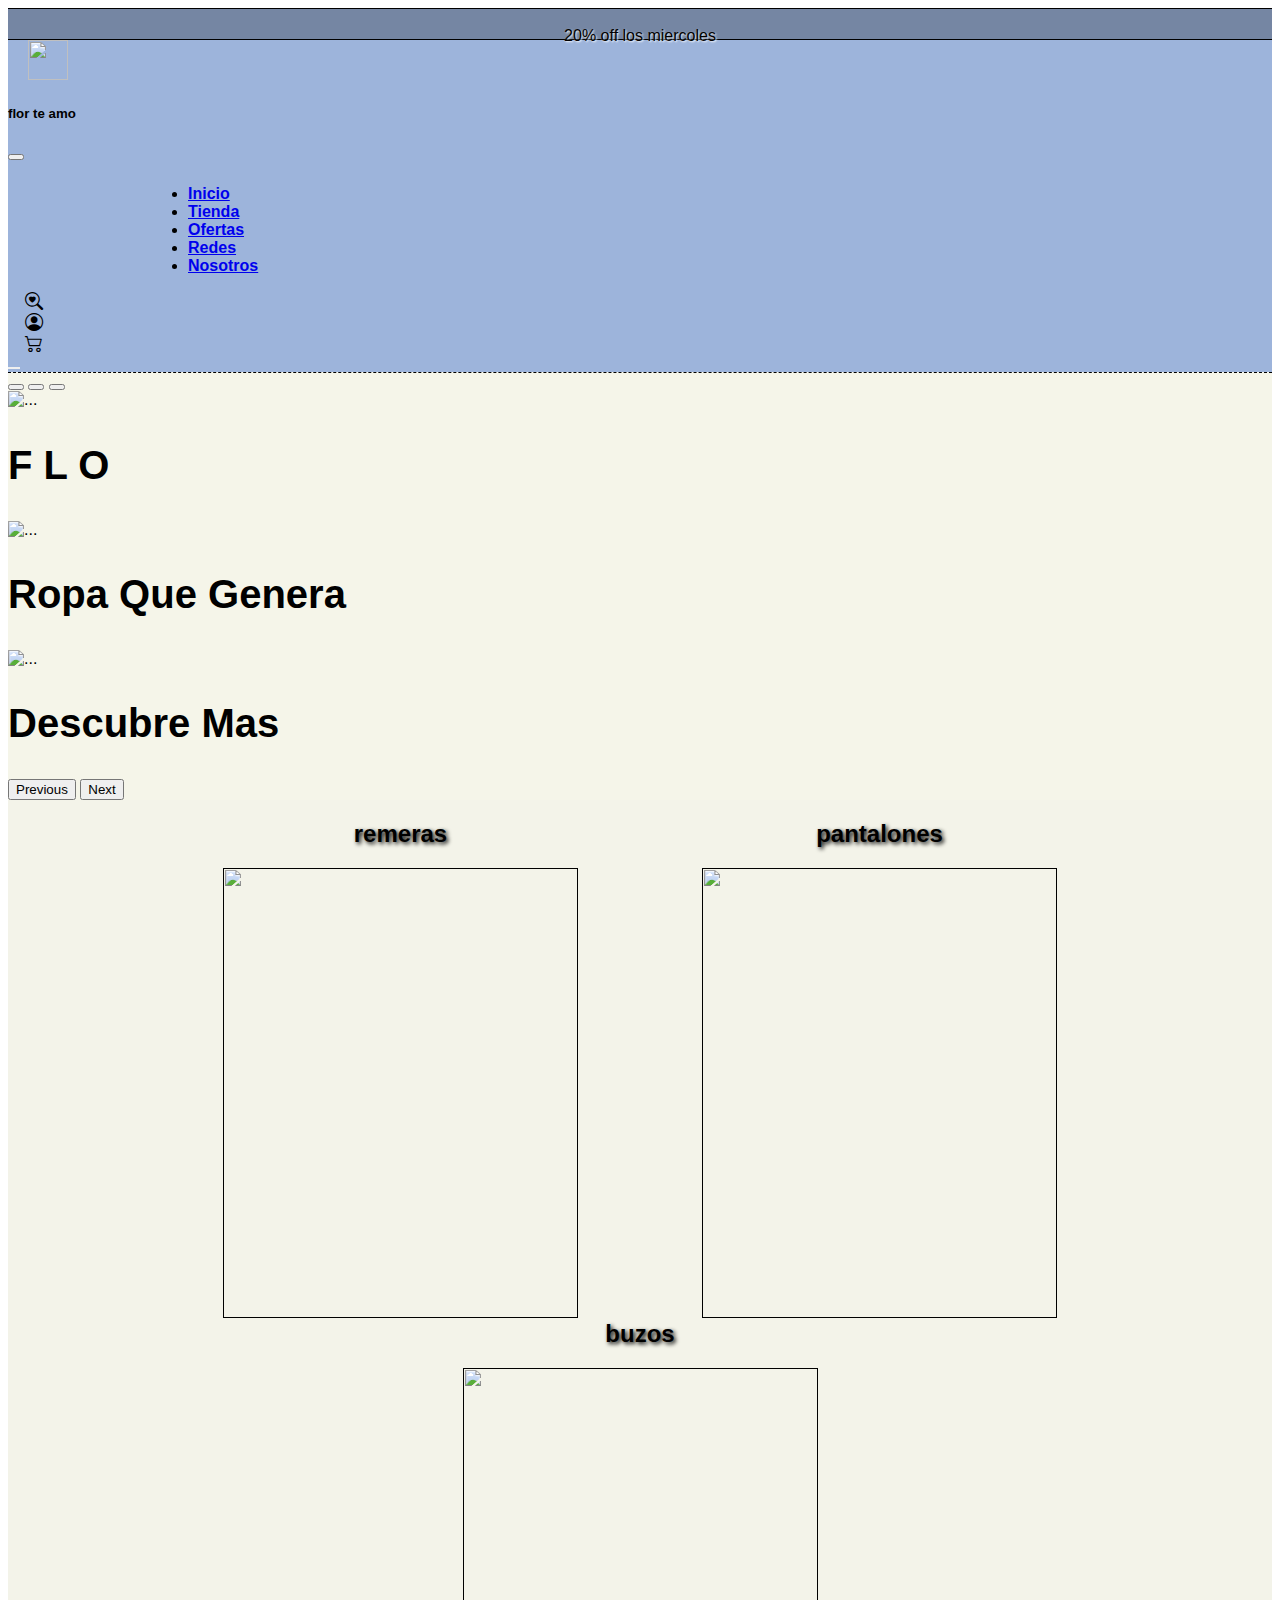
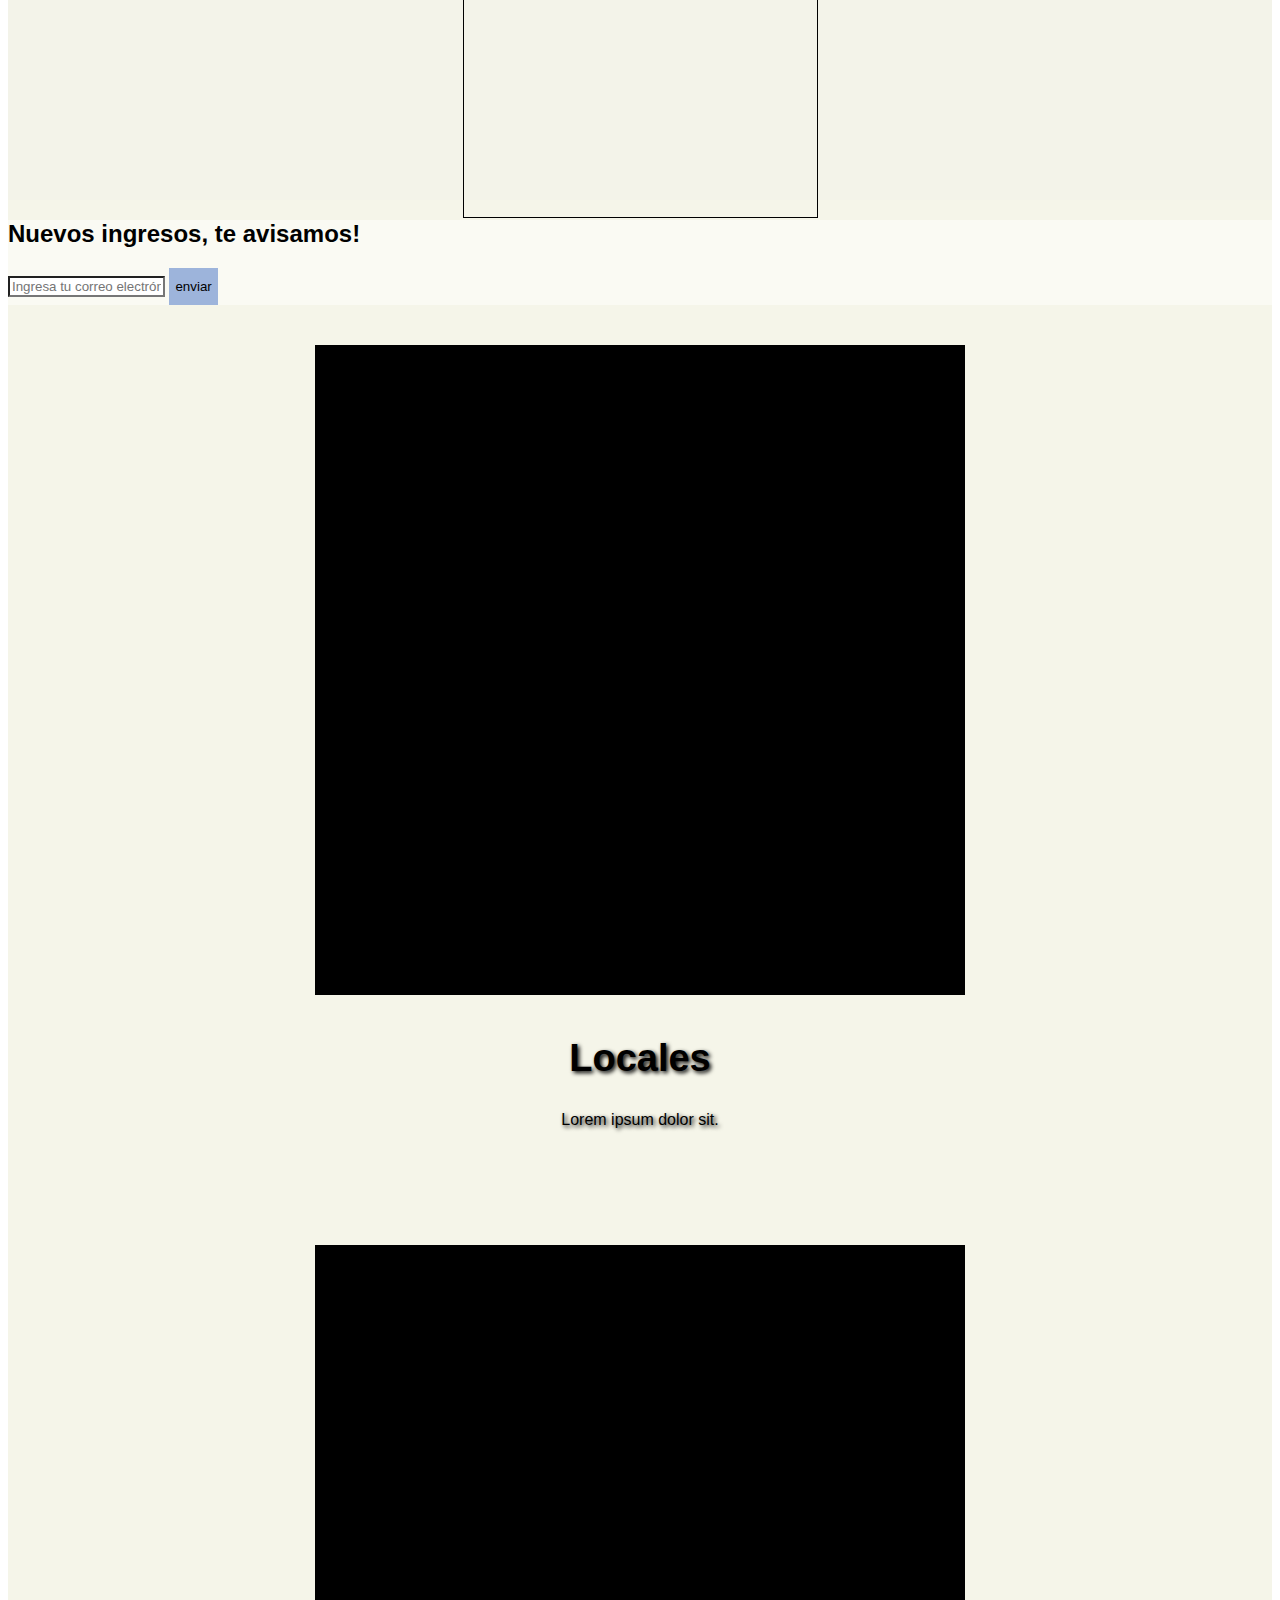
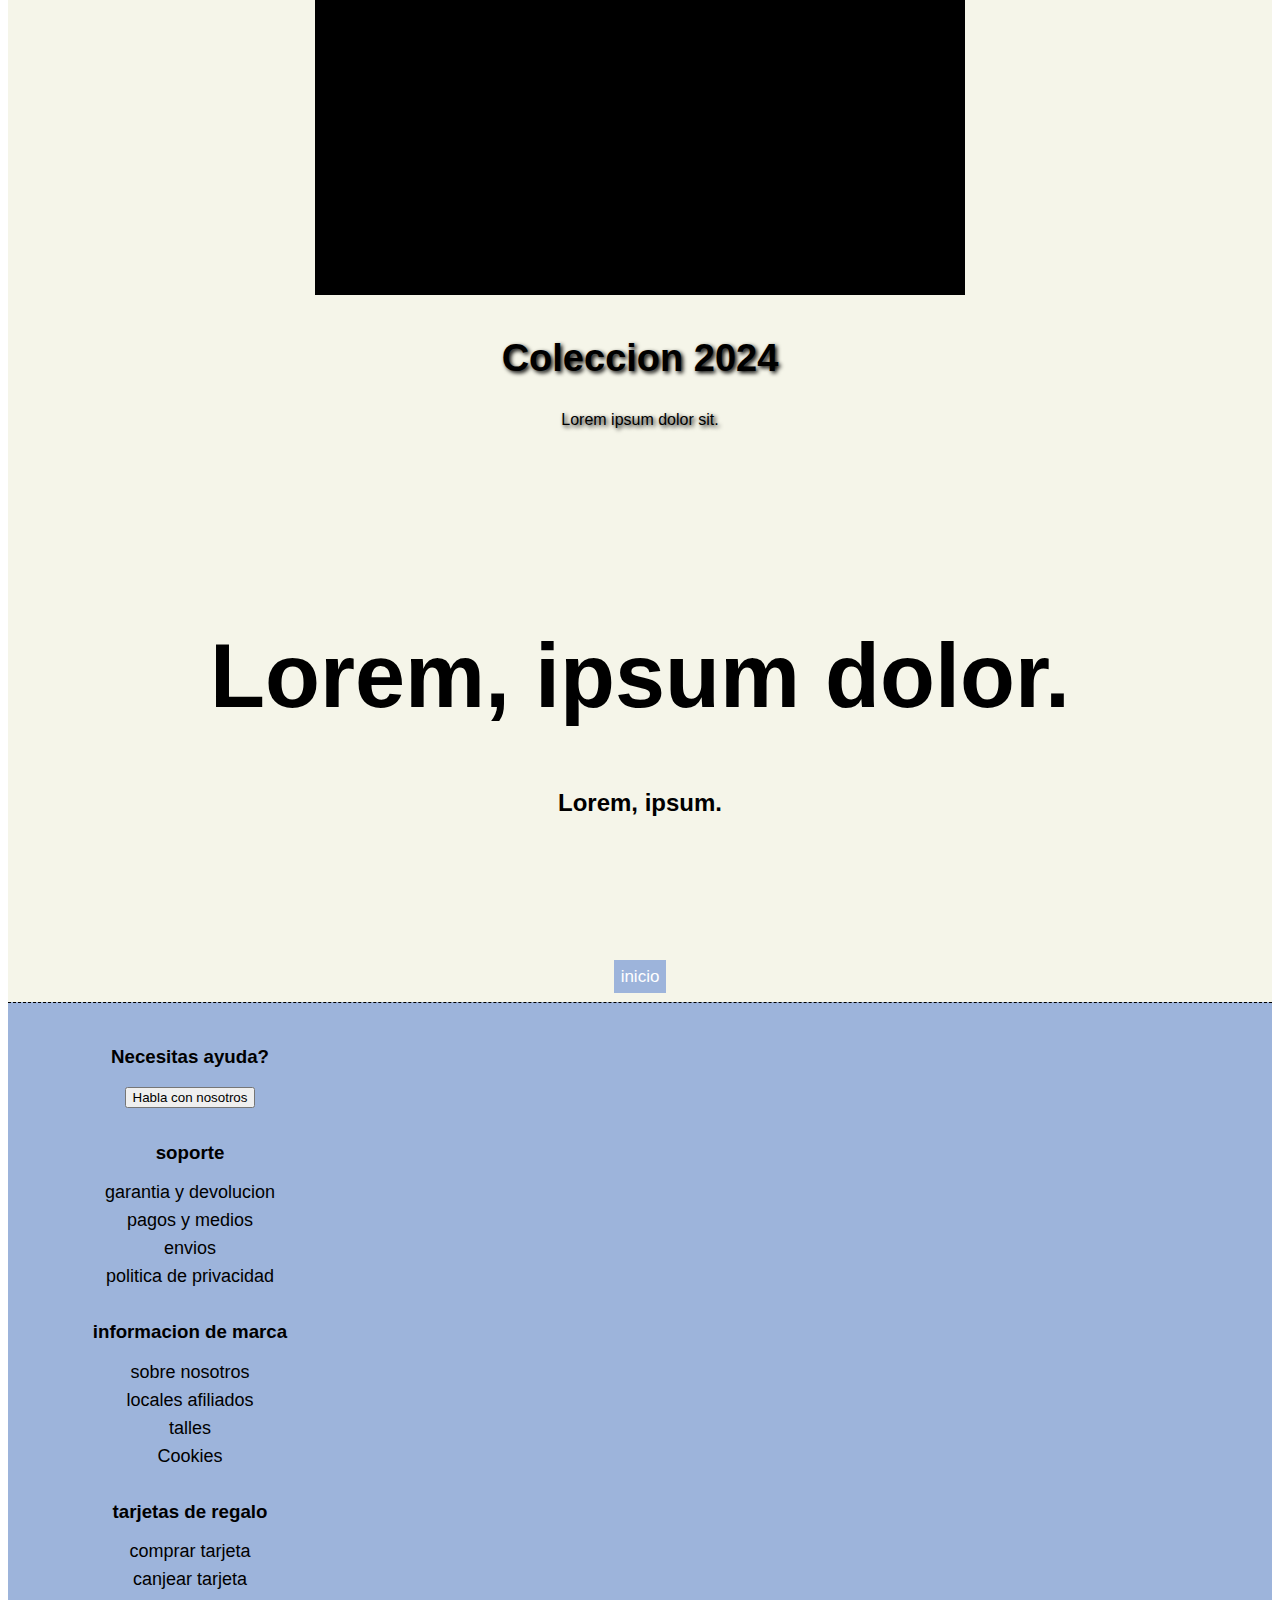
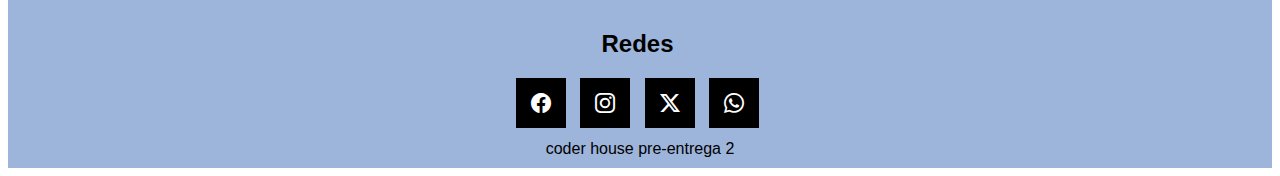
==== index.html @ f438243a "pag inicial" ====
<!DOCTYPE html>
<html lang="en">

<head>
  <meta charset="UTF-8">
  <meta name="viewport" content="width=device-width, initial-scale=1.0">
  <!-- link bootstrap -->
  <link href="https://cdn.jsdelivr.net/npm/bootstrap@5.3.2/dist/css/bootstrap.min.css" rel="stylesheet"
    integrity="sha384-T3c6CoIi6uLrA9TneNEoa7RxnatzjcDSCmG1MXxSR1GAsXEV/Dwwykc2MPK8M2HN" crossorigin="anonymous">
  <!-- bootstrap icon -->
  <link rel="stylesheet" href="https://cdn.jsdelivr.net/npm/bootstrap-icons@1.11.3/font/bootstrap-icons.min.css">
  <!-- link css -->
  <link rel="stylesheet" href="./css/style.css">
  <link rel="icon" href="./img/logo flor.png">
  <title>Pre-enrega2</title>
</head>
<body>
  <!-- header -->
  <header id="header">
    <!-- anuncio tienda -->
    <div class="anuncio">
      <p>20% off los miercoles</p>
    </div>
    <!-- contenedor navbar -->
    <div class="container p-0">
      <nav class="navbar navbar-expand-lg">
        <div class="container-fluid">
          <!-- logo -->
          <a class="navbar-brand me-auto" href="https://i.pinimg.com/564x/c8/92/a2/c892a28d1df647f609f036368af1335b.jpg" target="_blank">
            <img src="./img/logo flor.png" alt="">
          </a>
          <!-- menu lateral -->
          <div class="offcanvas offcanvas-end" tabindex="-1" id="offcanvasNavbar" aria-labelledby="offcanvasNavbarLabel">
            <div class="offcanvas-header">
              <h5 class="offcanvas-title" id="offcanvasNavbarLabel">flor te amo</h5>
              <button type="button" class="btn-close" data-bs-dismiss="offcanvas" aria-label="Close"></button>
            </div>
            <!-- menu principal -->
            <div class="offcanvas-body">
              <ul class="navbar-nav justify-content-center flex-grow-1 pe-3">
                <li class="nav-item ">
                  <a class="nav-link mx-lg-2 active" aria-current="page" href="#">Inicio</a>
                </li>
                <li class="nav-item">
                  <a class="nav-link mx-lg-2" href="#">Tienda</a>
                </li>
                <li class="nav-item">
                  <a class="nav-link mx-lg-2" href="#">Ofertas</a>
                </li>
                <li class="nav-item">
                  <a class="nav-link mx-lg-2" href="#">Redes</a>
                </li>
                <li class="nav-item">
                  <a class="nav-link mx-lg-2" href="#">Nosotros</a>
                </li>
              </ul>
            </div>
          </div>
          <!-- iconos de login, carrito -->
        <div class="search">
          <a href="">
            <i class="bi bi-search-heart"></i>
          </a>
        </div>
        <div class="login">
           <a href="" class="icon-button-login">
            <i class="bi bi-person-circle"></i>
           </a>
        </div>
        <div class="carrito">
           <a href="" class="icon-button-carrito">
            <i class="bi bi-cart2"></i> 
           </a>
        </div>
        <button class="navbar-toggler" type="button" data-bs-toggle="offcanvas" data-bs-target="#offcanvasNavbar"
        aria-controls="offcanvasNavbar" aria-label="Toggle navigation">
        <span class="navbar-toggler-icon"></span> 
        </button>
        </div>
      </nav>
    </div>
  </header>
  <!-- main -->
  <main id="main">
    <!-- carrousel de imagenes y titulos -->
    <section class="container d-flex justify-content-center align-items-center p-1"">
      <div id="carouselExampleCaptions" class="carousel slide">
        <div class="carousel-indicators">
          <button type="button" data-bs-target="#carouselExampleCaptions" data-bs-slide-to="0" class="active" aria-current="true" aria-label="Slide 1"></button>
          <button type="button" data-bs-target="#carouselExampleCaptions" data-bs-slide-to="1" aria-label="Slide 2"></button>
          <button type="button" data-bs-target="#carouselExampleCaptions" data-bs-slide-to="2" aria-label="Slide 3"></button>
        </div>
        <div class="carousel-inner">
          <div class="carousel-item active">
            <img src="./img/fondo negro.jpg" class="d-block w-100" alt="...">
          </div>
          <div class="carousel-caption d-none d-md-block">
            <h2>F L O</h2>
          </div>
          <div class="carousel-item">
            <img src="./img/fondo negro.jpg" class="d-block w-100" alt="...">
            <div class="carousel-caption d-none d-md-block">
              <h2>Ropa Que Genera</h2>
            </div>
          </div>
          <div class="carousel-item">
            <img src="./img/fondo negro.jpg" class="d-block w-100" alt="...">
            <div class="carousel-caption d-none d-md-block">
              <h2>Descubre Mas</h2>
            </div>
          </div>
        </div>
        <button class="carousel-control-prev" type="button" data-bs-target="#carouselExampleCaptions" data-bs-slide="prev">
          <span class="carousel-control-prev-icon" aria-hidden="true"></span>
          <span class="visually-hidden">Previous</span>
        </button>
        <button class="carousel-control-next" type="button" data-bs-target="#carouselExampleCaptions" data-bs-slide="next">
          <span class="carousel-control-next-icon" aria-hidden="true"></span>
          <span class="visually-hidden">Next</span>
        </button>
      </div>
    </section>
    <!-- productos de la tienda -->
    <section class="contenedor-cajas">
      <div class="cajas">
        <div class="flex">
          <a href="">
            <h2>remeras</h2>
            <img src="./img/1.jpg" alt="">
          </a>
        </div>
        <div class="flex">
          <a href="">
            <h2>pantalones</h2>
            <img src="./img/2.jpg" alt="">
          </a>
        </div>
        <div class="flex">
          <a href="">
            <h2>buzos</h2>
            <img src="./img/3.jpg" alt="">
          </a>
        </div>
      </div>
    </section>
    <!-- formulario para avisos -->
    <section class="form-area">
      <div class="container p-3">
        <div class="row justify-content-center">
          <div class="col-md-6 p-1">
            <h2 class="text-center">Nuevos ingresos, te avisamos!</h2>
            <form>
              <div class="form-group d-flex gap-2">
                <input type="email" class="form-control" id="email" placeholder="Ingresa tu correo electrónico" required>
                <button type="submit" class="btn btn-primary btn-block">enviar</button>
              </div>
            </form>
          </div>
        </div>
    </section>
    <section class="section-info">
        <div class="locales-coleccion">
          <div class="imagen-locales"></div>
          <div class="texto-locales">
            <a href="">
              <h2>Locales</h2>
              <p>Lorem ipsum dolor sit.</p>
            </a>
          </div>
        </div>
      <div class="locales-coleccion">
        <div class="imagen-coleccion"></div>
        <div class="texto-coleccion">
          <a href="">
            <h2>Coleccion 2024</h2>
            <p>Lorem ipsum dolor sit.</p>
          </a>
        </div>
      </div>
    </section>
    <div class="titulo">
      <h1>Lorem, ipsum dolor.</h1>
      <h2>Lorem, ipsum.</h2>
    </div>
    <!-- boton de inicio -->
    <div class="inicio">
      <a href="#">inicio</a>
    </div>
  </main>
  <!-- footer -->
  <footer id="footer">
    <div class="container-fluid d-flex justify-content-center">
      <div class="footer-item pt-2">
        <h3>Necesitas ayuda?</h3>
        <button>Habla con nosotros</button>
      </div>
      <div class="footer-item">
        <h3>soporte</h3>
        <a href="">garantia y devolucion</a>
        <a href="">pagos y medios</a>
        <a href="">envios</a>
        <a href="">politica de privacidad</a>
      </div>
      <div class="footer-item">
        <h3>informacion de marca</h3>
        <a href="">sobre nosotros</a>
        <a href="">locales afiliados</a>
        <a href="">talles</a>
        <a href="">Cookies</a>
      </div>
      <div class="footer-item">
        <h3>tarjetas de regalo</h3>
        <a href="">comprar tarjeta</a>
        <a href="">canjear tarjeta</a>
      </div>
    </div>
    <div class="redes">
      <ul>
        <h2>Redes</h2>
          <li>
              <a href="https://es-la.facebook.com/" class="facebook" target="_blank"><i class="bi bi-facebook"></i></a>
          </li>
          <li>
              <a href="https://www.instagram.com/" class="instagram" target="_blank"><i class="bi bi-instagram"></i></i></a>
          </li>
          <li>
              <a href="https://twitter.com/" class="twitter" target="_blank"><i class="bi bi-twitter-x"></i></i></a>
          </li>
          <li>
              <a href="https://web.whatsapp.com/" class="whatsapp" target="_blank"><i class="bi bi-whatsapp"></i></i></a>
          </li>
      </ul>
    </div> 
    <div class="span">
      <span>coder house pre-entrega 2</span>
    </div>
  </footer>
  <!-- boostrao script -->
  <script src="https://cdn.jsdelivr.net/npm/bootstrap@5.3.2/dist/js/bootstrap.bundle.min.js"
    integrity="sha384-C6RzsynM9kWDrMNeT87bh95OGNyZPhcTNXj1NW7RuBCsyN/o0jlpcV8Qyq46cDfL"
    crossorigin="anonymous"></script>
</body>

</html>
---- css/style.css ----
*{
    font-family: Helvetica,roboto,Arial,sans-serif;
}
/* header */
#header{
    background-color: #9db4db;
}
/* anuncio */
.anuncio {
    height: 30px;
    background-color: rgba(0, 0, 0, 0.253);
    width: 100%;
    border-top: 1px solid rgb(0, 0, 0);
    border-bottom: 1px solid black;
}
/* anuncio texto */
.anuncio p {
    text-align: center;
    padding: 2px;
    text-shadow: white 1px 1px 2px;
}
/* bootsrap styles nav*/
.navbar ul{
    padding-top: 8px;
    margin-left: 140px;
}
/* logo de la pag, flor */
.navbar-brand img {
    height: 40px;
    width: 40px;
    margin-left: 20px;
}
/* tama;o del menu principal */
.nav-link {
    font-weight: 600;
    transition: 0.2s;
}
.nav-item a:hover{
    padding: 4px;
    color: #edafb8;
    transition: 0.2s;
}
/* search, login, carrito */
.icon-button-carrito, .icon-button-login, .bi-search-heart {
    color: black;
    font-size: 18px;
    padding: 8px 17px;
    transition: 0.3s color;
}
/* color hover carrito y login */
.icon-button-login:hover, .icon-button-carrito:hover, .bi-search-heart:hover{
    color: #edafb8;
    transition: 0.2;
}
/* menu hamburguesa */
.navbar-toggler {
    border: none;
    font-size: 1.2rem;
}
.navbar-toggler:focus, .btn-close:focus {
    box-shadow: none;
}
/* media -990 */
@media (max-width: 990px) {
    .navbar ul{
        margin-left: 0px;
    }
    .nav-item a:hover{
        color: #edafb8;
    }
  }
  @media (max-width: 1399px) {
    .footer-item{
        text-align: center;
    }
  }
/* Estilos para el carrousel */
  .carousel-caption h2 {
    font-size: 2.5rem;
    font-weight: bold;
  }
  /* Estilos para los controles del carrousel */

#main {
    background-color: rgb(245, 245, 233);
    border-top: 1px dashed black;
}
.inicio{
    text-align: center;
    height: 35px;
}
.inicio a{
    padding: 7px;
    font-size: 17px;
    background-color: #9db4db;
    text-decoration: none;
    color: white;
    transition: 0.3s;
}
.inicio a:hover{
    border: 1px dashed black;
    background-color: #edafb8;
    transition: 0.3s;
}
/* formulario boton */
.btn{
    background-color: #9db4db;
    border: 0;
    height: 37px;
    border-radius: 0;
}
.form-control{
    border-radius: 0;
}
/*  */
.btn:hover{
    background-color: #edafb8;
}
/* locales */
.locales-coleccion{
    margin: 30px;
    display: flex;
    justify-content: center;
    align-items: center;
    flex-wrap: wrap;
}
.imagen-locales, .imagen-coleccion{
    margin: 10px;
    height: 650px;
    width: 650px;
    background-color: black;
}
.texto-locales, .texto-coleccion{
    display: flex;
    justify-content: center;
    align-items: center;
    text-align: center;
    height: 650px;
    width: 650px;

}
.texto-locales a, .texto-coleccion a{
    color: black;
    text-decoration: none;
    text-shadow: 2px 2px 4px #000;
    transition: 0.5s;
}
.texto-locales h2, .texto-coleccion h2{
    font-size: 38px;
}
.texto-locales a:hover, .texto-coleccion a:hover{
    transition: 0.5s;
    color: #9db4db;
}
.imagen-coleccion{
    order: 2;
}
.texto-coleccion{
    order: 1;
}
@media (max-width: 1337px){
    .texto-locales, .texto-coleccion{
        display: block;
        height: 170px;
    }
    .texto-locales{
        margin-bottom: 30px;
    }
    .imagen-coleccion{
        order: 1;
    }
    .texto-coleccion{
        order: 2;
    }
}
.contenedor-cajas {
    background-color: rgb(243, 243, 233);
    width: auto;
}
.cajas {
    display: flex;
    flex-wrap: wrap;
    justify-content: center;
}
.flex {
    margin: 0px 62px 50px 62px;
    height: 450px;
    width: 355px;
    transition: 0.5s ease
}
.flex:hover{
    height: 490px;
    width: 390px;
    transition: 0.4s ;
}
.flex img{
    margin: 0px;
    height: 100%;
    width: 100%;
}
.flex a{
    text-align: center;
    text-decoration: none;
    color: black;
    text-shadow: 2px 2px 4px #000;
    transition: 0.4s;
}
.flex a:hover{
    transition: 0.4s;
    color: #edafb8;
}
.form-area {
    height: 100%;
    width: 100%;
    margin: 10px 0px;
    background-color: rgba(255, 255, 255, 0.466);
}
.container-fluid{
    flex-wrap: wrap;
}
.titulo{
    text-align: center;
    margin: 150px;
}
.titulo h1{
    transition: 1s;
    font-size: 90px;
}
.titulo h1:hover{
    font-size: 110px;
    color: #9db4db;
    transition: 0.5s;
}
#footer{
    background-color: #9db4db;
    border-top: 1px dashed black;
    padding: 10px;
}
.footer-item{
    text-align: center;
    padding-top: 5px;
    flex-wrap: wrap;
    margin: 10px 22px;
    width: 300px;
}
.footer-item a{
    font-size: 18px;
    margin-top: 7px;
    display: block;
    text-decoration: none;
    color: black;
}
.footer-item a:hover{
    padding-left: 2px;
    transition: 0.2s;
    color: #edafb8;
}
/* Style redes */
.redes{
    padding: 10px;
    text-align: center;
    margin-right: 45px;
}
.redes h2{
    font-weight: 600;
}
.span{
    color: black;
    text-align: center;
}
.redes ul li {
    text-align: center;
    display: inline-block;
    margin: 0px 5px;
    width: 50px;
    height: 10px;
  }
.facebook, .intagram, .twitter, .whatsapp{
    transition: 0.5s;
}
.redes ul li .facebook:hover {
    background: rgb(13, 116, 201);
    transition: 0.5s;
  }
.redes ul li .instagram:hover {
    background: #e6075c;
    transition: 0.5s;
  }
.redes ul li .twitter:hover {
    background: rgb(0, 0, 0);
    transition: 0.5s;
  }
.redes ul li .whatsapp:hover {
    background: rgb(12, 252, 72);
    transition: 0.5s;
  }
.redes ul li a {
    display: block;
    background-color: #000000;
    color: white;
    line-height: 50px;
    font-size: 20px;
  }
.redes ul li a:hover {
    box-shadow: 0 5px 5px 0px black;
    filter: none;
  }
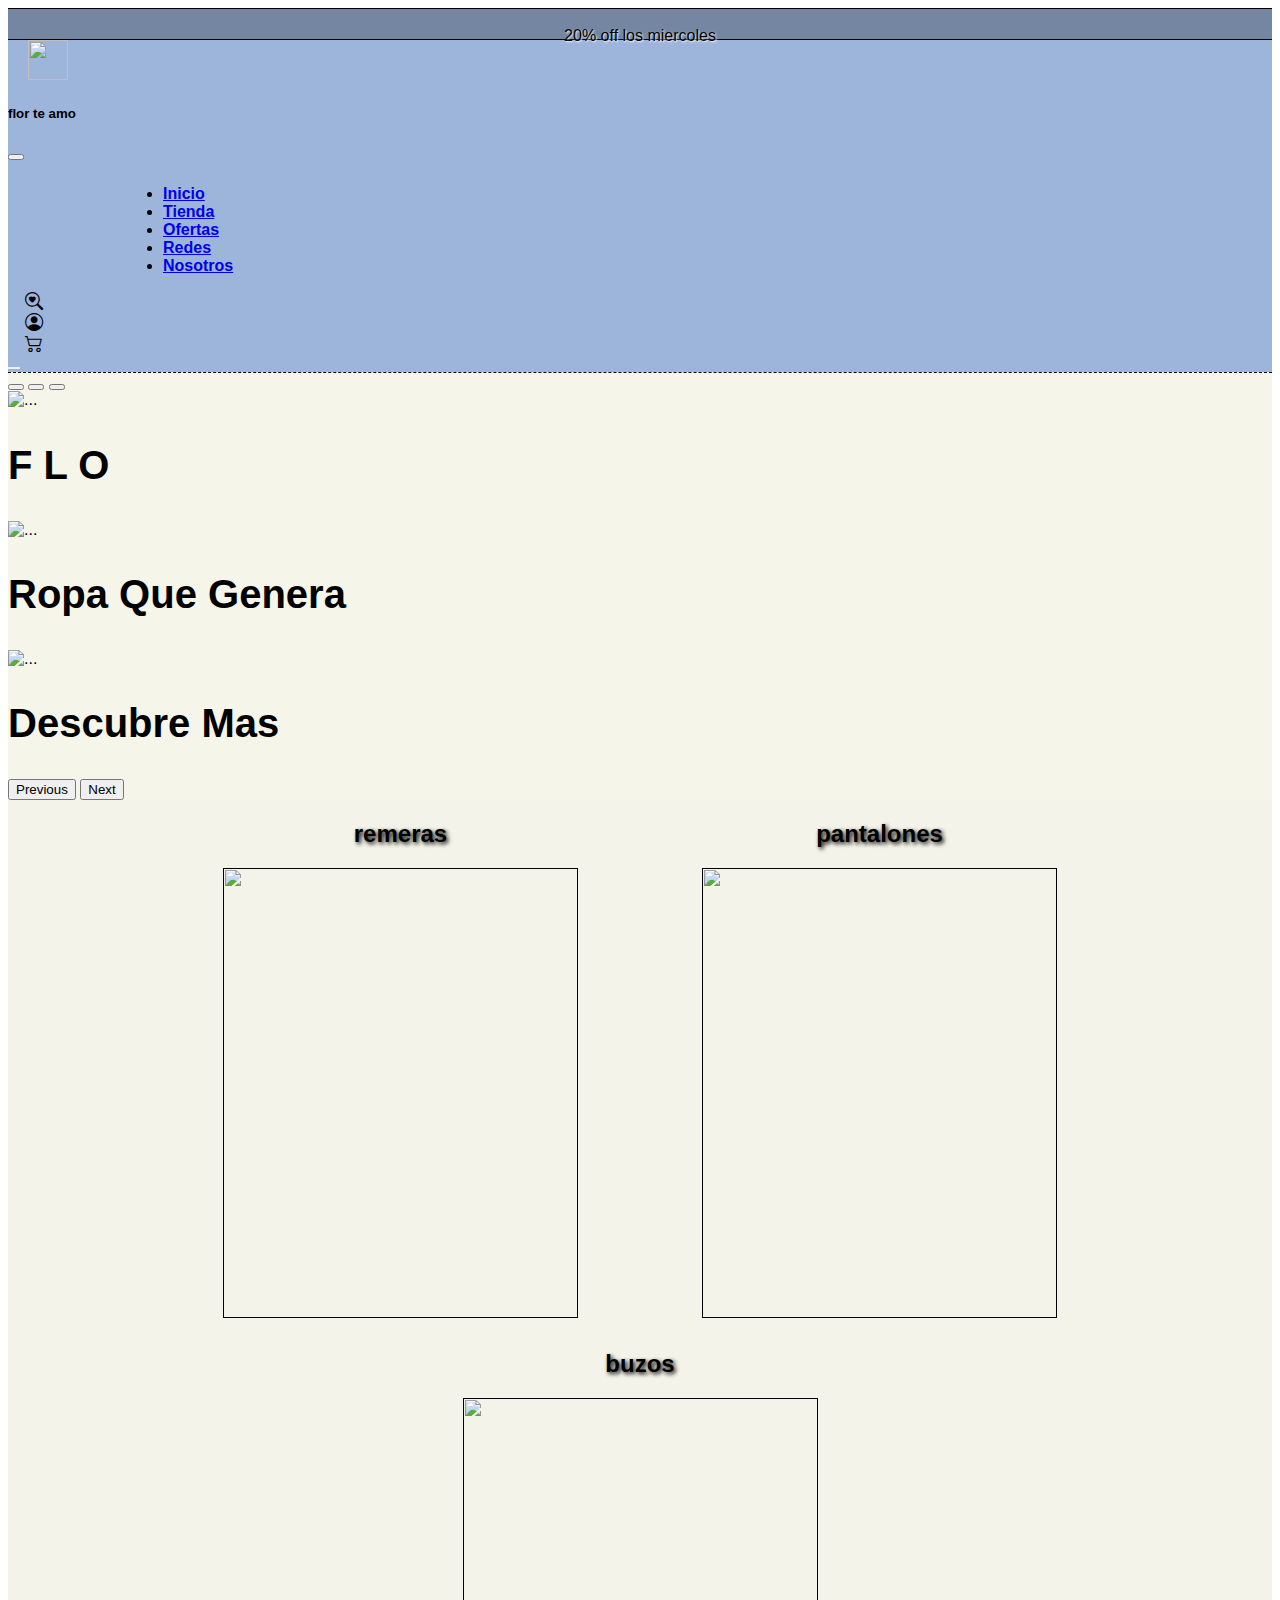
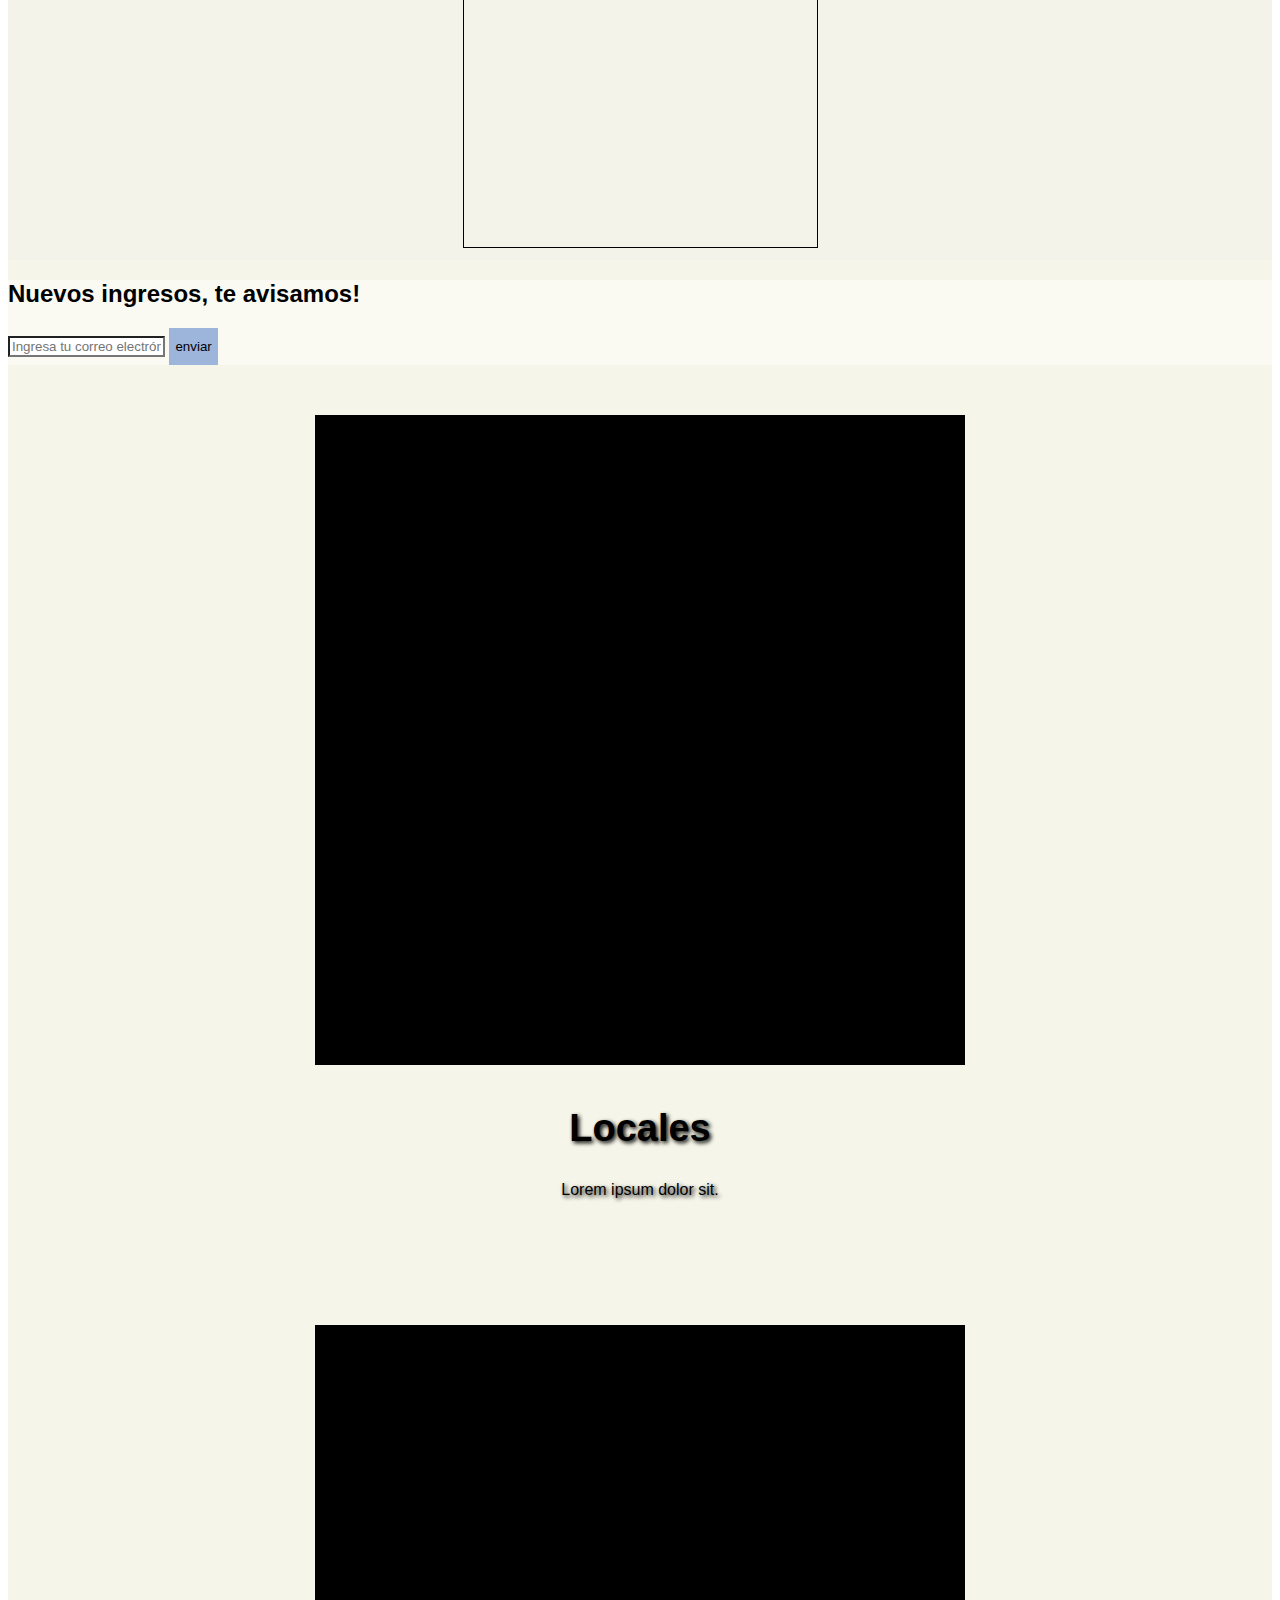
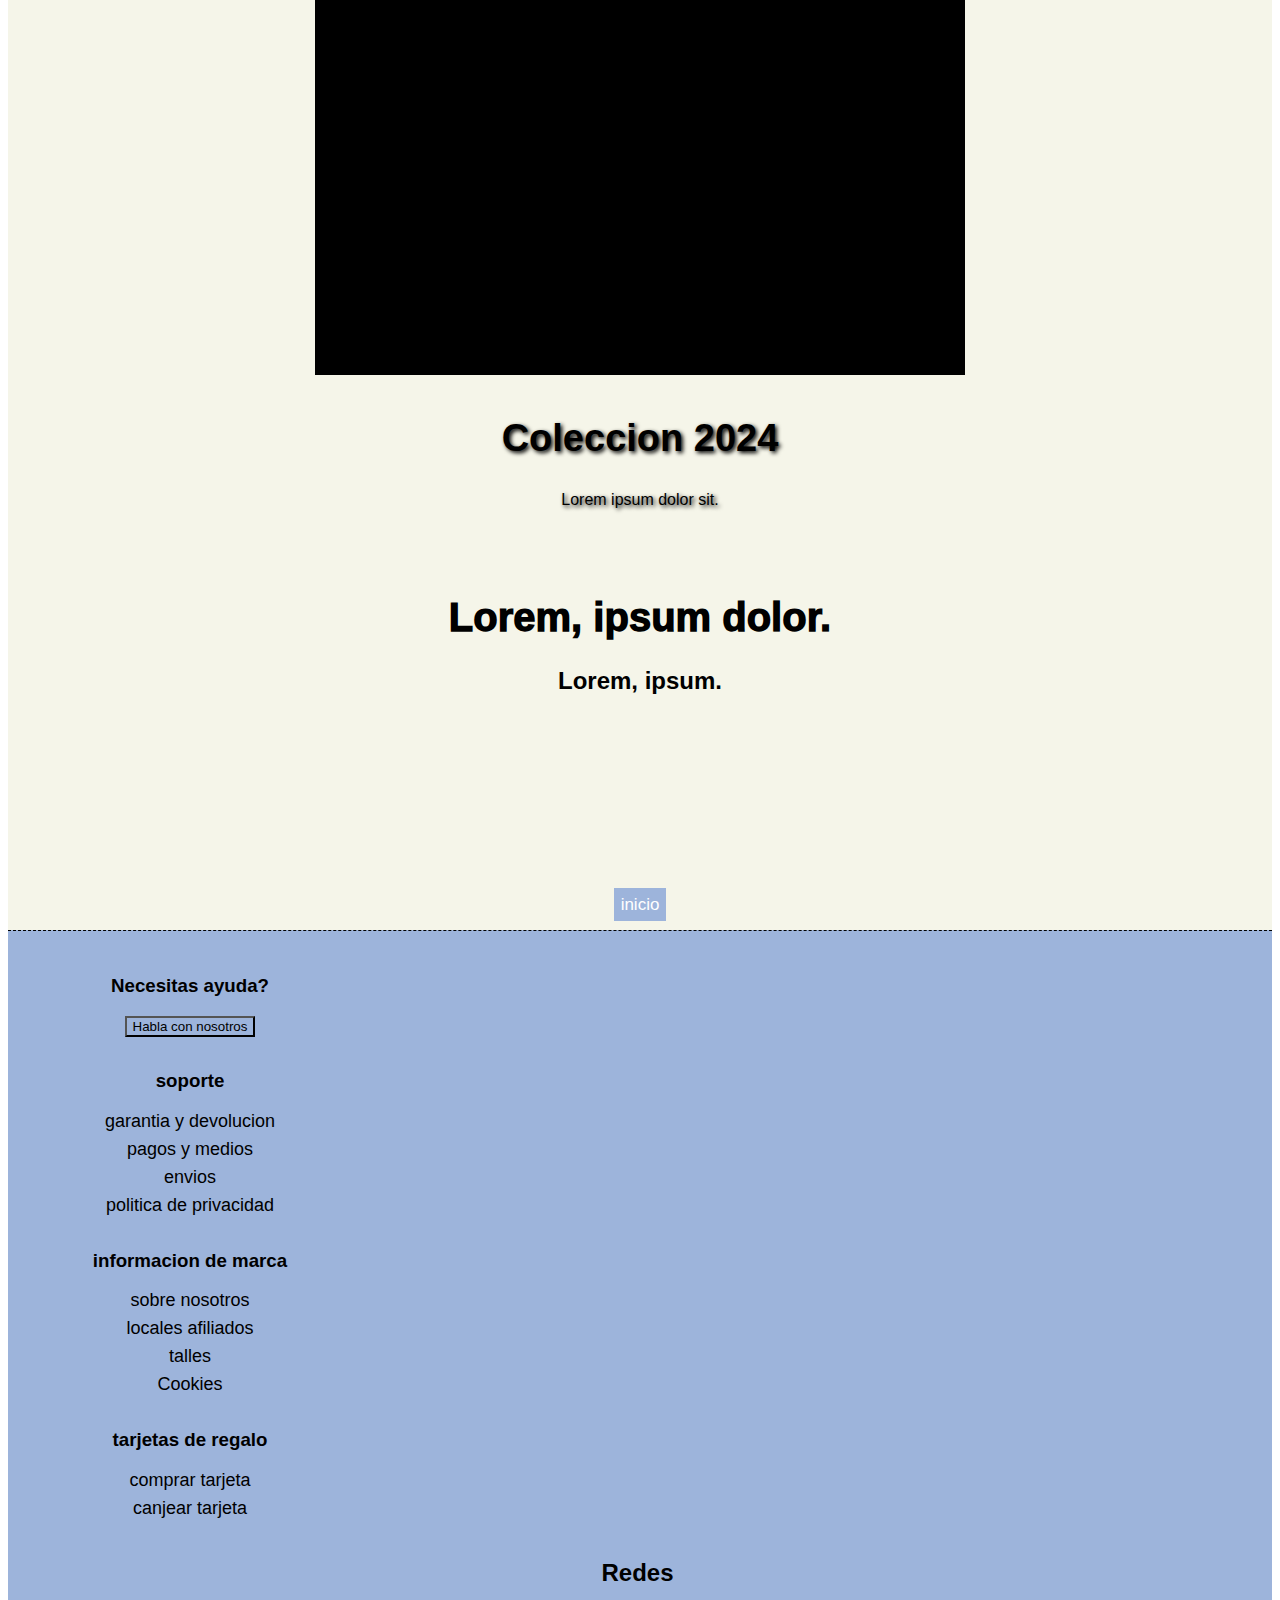
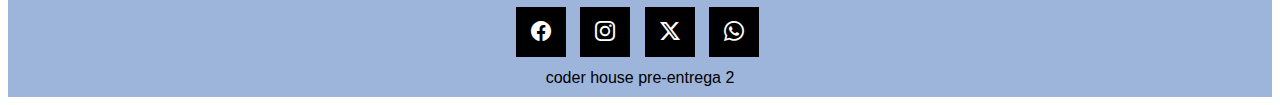
==== commit 2f21a31b: "links" ====
--- a/index.html
+++ b/index.html
@@ -14,6 +14,7 @@
   <link rel="icon" href="./img/logo flor.png">
   <title>Pre-enrega2</title>
 </head>
+
 <body>
   <!-- header -->
   <header id="header">
@@ -26,11 +27,13 @@
       <nav class="navbar navbar-expand-lg">
         <div class="container-fluid">
           <!-- logo -->
-          <a class="navbar-brand me-auto" href="https://i.pinimg.com/564x/c8/92/a2/c892a28d1df647f609f036368af1335b.jpg" target="_blank">
+          <a class="navbar-brand me-auto" href="https://i.pinimg.com/564x/c8/92/a2/c892a28d1df647f609f036368af1335b.jpg"
+            target="_blank">
             <img src="./img/logo flor.png" alt="">
           </a>
           <!-- menu lateral -->
-          <div class="offcanvas offcanvas-end" tabindex="-1" id="offcanvasNavbar" aria-labelledby="offcanvasNavbarLabel">
+          <div class="offcanvas offcanvas-end" tabindex="-1" id="offcanvasNavbar"
+            aria-labelledby="offcanvasNavbarLabel">
             <div class="offcanvas-header">
               <h5 class="offcanvas-title" id="offcanvasNavbarLabel">flor te amo</h5>
               <button type="button" class="btn-close" data-bs-dismiss="offcanvas" aria-label="Close"></button>
@@ -42,46 +45,47 @@
                   <a class="nav-link mx-lg-2 active" aria-current="page" href="#">Inicio</a>
                 </li>
                 <li class="nav-item">
-                  <a class="nav-link mx-lg-2" href="#">Tienda</a>
-                </li>
-                <li class="nav-item">
-                  <a class="nav-link mx-lg-2" href="#">Ofertas</a>
-                </li>
-                <li class="nav-item">
-                  <a class="nav-link mx-lg-2" href="#">Redes</a>
-                </li>
-                <li class="nav-item">
-                  <a class="nav-link mx-lg-2" href="#">Nosotros</a>
+                  <a class="nav-link mx-lg-2" href="./pages/tienda.html">Tienda</a>
+                </li>
+                <li class="nav-item">
+                  <a class="nav-link mx-lg-2" href="./pages/ofertas.html">Ofertas</a>
+                </li>
+                <li class="nav-item">
+                  <a class="nav-link mx-lg-2" href="./pages/redes.html">Redes</a>
+                </li>
+                <li class="nav-item">
+                  <a class="nav-link mx-lg-2" href="./pages/nosotros.html">Nosotros</a>
                 </li>
               </ul>
             </div>
           </div>
           <!-- iconos de login, carrito -->
-        <div class="search">
-          <a href="">
-            <i class="bi bi-search-heart"></i>
-          </a>
-        </div>
-        <div class="login">
-           <a href="" class="icon-button-login">
-            <i class="bi bi-person-circle"></i>
-           </a>
-        </div>
-        <div class="carrito">
-           <a href="" class="icon-button-carrito">
-            <i class="bi bi-cart2"></i> 
-           </a>
-        </div>
-        <button class="navbar-toggler" type="button" data-bs-toggle="offcanvas" data-bs-target="#offcanvasNavbar"
-        aria-controls="offcanvasNavbar" aria-label="Toggle navigation">
-        <span class="navbar-toggler-icon"></span> 
-        </button>
+          <div class="search">
+            <a href="">
+              <i class="bi bi-search-heart"></i>
+            </a>
+          </div>
+          <div class="login">
+            <a href="" class="icon-button-login">
+              <i class="bi bi-person-circle"></i>
+            </a>
+          </div>
+          <div class="carrito">
+            <a href="" class="icon-button-carrito">
+              <i class="bi bi-cart2"></i>
+            </a>
+          </div>
+          <button class="navbar-toggler" type="button" data-bs-toggle="offcanvas" data-bs-target="#offcanvasNavbar"
+            aria-controls="offcanvasNavbar" aria-label="Toggle navigation">
+            <span class="navbar-toggler-icon"></span>
+          </button>
         </div>
       </nav>
     </div>
   </header>
   <!-- main -->
   <main id="main">
+    <!-- carrousel de imagenes y titulos -->
     <!-- carrousel de imagenes y titulos -->
     <section class="container d-flex justify-content-center align-items-center p-1"">
       <div id="carouselExampleCaptions" class="carousel slide">
@@ -123,19 +127,19 @@
     <!-- productos de la tienda -->
     <section class="contenedor-cajas">
       <div class="cajas">
-        <div class="flex">
+        <div class="productos">
           <a href="">
             <h2>remeras</h2>
             <img src="./img/1.jpg" alt="">
           </a>
         </div>
-        <div class="flex">
+        <div class="productos">
           <a href="">
             <h2>pantalones</h2>
             <img src="./img/2.jpg" alt="">
           </a>
         </div>
-        <div class="flex">
+        <div class="productos">
           <a href="">
             <h2>buzos</h2>
             <img src="./img/3.jpg" alt="">
@@ -151,7 +155,8 @@
             <h2 class="text-center">Nuevos ingresos, te avisamos!</h2>
             <form>
               <div class="form-group d-flex gap-2">
-                <input type="email" class="form-control" id="email" placeholder="Ingresa tu correo electrónico" required>
+                <input type="email" class="form-control" id="email" placeholder="Ingresa tu correo electrónico"
+                  required>
                 <button type="submit" class="btn btn-primary btn-block">enviar</button>
               </div>
             </form>
@@ -159,15 +164,15 @@
         </div>
     </section>
     <section class="section-info">
-        <div class="locales-coleccion">
-          <div class="imagen-locales"></div>
-          <div class="texto-locales">
-            <a href="">
-              <h2>Locales</h2>
-              <p>Lorem ipsum dolor sit.</p>
-            </a>
-          </div>
-        </div>
+      <div class="locales-coleccion">
+        <div class="imagen-locales"></div>
+        <div class="texto-locales">
+          <a href="">
+            <h2>Locales</h2>
+            <p>Lorem ipsum dolor sit.</p>
+          </a>
+        </div>
+      </div>
       <div class="locales-coleccion">
         <div class="imagen-coleccion"></div>
         <div class="texto-coleccion">
@@ -178,10 +183,12 @@
         </div>
       </div>
     </section>
-    <div class="titulo">
-      <h1>Lorem, ipsum dolor.</h1>
-      <h2>Lorem, ipsum.</h2>
-    </div>
+    <section class="container d-flex justify-content-center">
+      <div class="titulo">
+        <h1>Lorem, ipsum dolor.</h1>
+        <h2>Lorem, ipsum.</h2>
+      </div>
+    </section>
     <!-- boton de inicio -->
     <div class="inicio">
       <a href="#">inicio</a>
@@ -194,7 +201,7 @@
         <h3>Necesitas ayuda?</h3>
         <button>Habla con nosotros</button>
       </div>
-      <div class="footer-item">
+      <div class="footer-item"><!-- voy a crear un index que contenga toda la info posible -->
         <h3>soporte</h3>
         <a href="">garantia y devolucion</a>
         <a href="">pagos y medios</a>
@@ -217,20 +224,20 @@
     <div class="redes">
       <ul>
         <h2>Redes</h2>
-          <li>
-              <a href="https://es-la.facebook.com/" class="facebook" target="_blank"><i class="bi bi-facebook"></i></a>
-          </li>
-          <li>
-              <a href="https://www.instagram.com/" class="instagram" target="_blank"><i class="bi bi-instagram"></i></i></a>
-          </li>
-          <li>
-              <a href="https://twitter.com/" class="twitter" target="_blank"><i class="bi bi-twitter-x"></i></i></a>
-          </li>
-          <li>
-              <a href="https://web.whatsapp.com/" class="whatsapp" target="_blank"><i class="bi bi-whatsapp"></i></i></a>
-          </li>
+        <li>
+          <a href="https://es-la.facebook.com/" class="facebook" target="_blank"><i class="bi bi-facebook"></i></a>
+        </li>
+        <li>
+          <a href="https://www.instagram.com/" class="instagram" target="_blank"><i class="bi bi-instagram"></i></i></a>
+        </li>
+        <li>
+          <a href="https://twitter.com/" class="twitter" target="_blank"><i class="bi bi-twitter-x"></i></i></a>
+        </li>
+        <li>
+          <a href="https://web.whatsapp.com/" class="whatsapp" target="_blank"><i class="bi bi-whatsapp"></i></i></a>
+        </li>
       </ul>
-    </div> 
+    </div>
     <div class="span">
       <span>coder house pre-entrega 2</span>
     </div>
--- a/css/style.css
+++ b/css/style.css
@@ -1,10 +1,12 @@
-*{
-    font-family: Helvetica,roboto,Arial,sans-serif;
-}
+* {
+    font-family: Helvetica, roboto, Arial, sans-serif;
+}
+
 /* header */
-#header{
+#header {
     background-color: #9db4db;
 }
+
 /* anuncio */
 .anuncio {
     height: 30px;
@@ -13,83 +15,87 @@
     border-top: 1px solid rgb(0, 0, 0);
     border-bottom: 1px solid black;
 }
+
 /* anuncio texto */
 .anuncio p {
     text-align: center;
     padding: 2px;
     text-shadow: white 1px 1px 2px;
 }
-/* bootsrap styles nav*/
-.navbar ul{
-    padding-top: 8px;
-    margin-left: 140px;
-}
+
 /* logo de la pag, flor */
 .navbar-brand img {
     height: 40px;
     width: 40px;
     margin-left: 20px;
 }
+
+/* bootsrap styles nav*/
+.navbar ul {
+    padding-top: 8px;
+    margin-left: 115px;
+}
+
 /* tama;o del menu principal */
 .nav-link {
     font-weight: 600;
     transition: 0.2s;
 }
-.nav-item a:hover{
+
+.nav-item a:hover {
     padding: 4px;
     color: #edafb8;
     transition: 0.2s;
 }
+
 /* search, login, carrito */
-.icon-button-carrito, .icon-button-login, .bi-search-heart {
+.icon-button-carrito,
+.icon-button-login,
+.bi-search-heart {
     color: black;
     font-size: 18px;
     padding: 8px 17px;
     transition: 0.3s color;
 }
+
 /* color hover carrito y login */
-.icon-button-login:hover, .icon-button-carrito:hover, .bi-search-heart:hover{
+.icon-button-login:hover,
+.icon-button-carrito:hover,
+.bi-search-heart:hover {
     color: #edafb8;
     transition: 0.2;
 }
+
 /* menu hamburguesa */
 .navbar-toggler {
     border: none;
     font-size: 1.2rem;
 }
-.navbar-toggler:focus, .btn-close:focus {
+
+.navbar-toggler:focus,
+.btn-close:focus {
     box-shadow: none;
 }
-/* media -990 */
-@media (max-width: 990px) {
-    .navbar ul{
-        margin-left: 0px;
-    }
-    .nav-item a:hover{
-        color: #edafb8;
-    }
-  }
-  @media (max-width: 1399px) {
-    .footer-item{
-        text-align: center;
-    }
-  }
+
 /* Estilos para el carrousel */
-  .carousel-caption h2 {
+.carousel-caption h2 {
     font-size: 2.5rem;
     font-weight: bold;
-  }
-  /* Estilos para los controles del carrousel */
+}
+
+/* Estilos para los controles del carrousel */
 
 #main {
     background-color: rgb(245, 245, 233);
     border-top: 1px dashed black;
 }
-.inicio{
+
+.inicio {
     text-align: center;
     height: 35px;
 }
-.inicio a{
+
+.inicio a {
     padding: 7px;
     font-size: 17px;
     background-color: #9db4db;
@@ -97,176 +103,204 @@
     color: white;
     transition: 0.3s;
 }
-.inicio a:hover{
+
+.inicio a:hover {
     border: 1px dashed black;
     background-color: #edafb8;
     transition: 0.3s;
 }
+
 /* formulario boton */
-.btn{
+.btn {
     background-color: #9db4db;
     border: 0;
     height: 37px;
     border-radius: 0;
 }
-.form-control{
+
+.form-control {
     border-radius: 0;
 }
+
 /*  */
-.btn:hover{
+.btn:hover {
     background-color: #edafb8;
 }
+
 /* locales */
-.locales-coleccion{
-    margin: 30px;
+.locales-coleccion {
+    margin: 40px;
     display: flex;
     justify-content: center;
     align-items: center;
     flex-wrap: wrap;
 }
-.imagen-locales, .imagen-coleccion{
+
+.imagen-locales,
+.imagen-coleccion {
     margin: 10px;
     height: 650px;
     width: 650px;
     background-color: black;
 }
-.texto-locales, .texto-coleccion{
+
+.texto-locales,
+.texto-coleccion {
     display: flex;
     justify-content: center;
     align-items: center;
     text-align: center;
     height: 650px;
     width: 650px;
-
-}
-.texto-locales a, .texto-coleccion a{
+    transition: 0.5s;
+}
+
+.texto-locales a,
+.texto-coleccion a {
     color: black;
     text-decoration: none;
     text-shadow: 2px 2px 4px #000;
     transition: 0.5s;
 }
-.texto-locales h2, .texto-coleccion h2{
+
+.texto-locales h2,
+.texto-coleccion h2 {
     font-size: 38px;
 }
-.texto-locales a:hover, .texto-coleccion a:hover{
+
+.texto-locales a:hover,
+.texto-coleccion a:hover {
     transition: 0.5s;
     color: #9db4db;
 }
-.imagen-coleccion{
+
+.imagen-coleccion {
     order: 2;
 }
-.texto-coleccion{
+
+.texto-coleccion {
     order: 1;
 }
-@media (max-width: 1337px){
-    .texto-locales, .texto-coleccion{
-        display: block;
-        height: 170px;
-    }
-    .texto-locales{
-        margin-bottom: 30px;
-    }
-    .imagen-coleccion{
-        order: 1;
-    }
-    .texto-coleccion{
-        order: 2;
-    }
-}
+
 .contenedor-cajas {
     background-color: rgb(243, 243, 233);
     width: auto;
 }
+
 .cajas {
     display: flex;
     flex-wrap: wrap;
     justify-content: center;
 }
-.flex {
-    margin: 0px 62px 50px 62px;
+
+.productos {
+    margin: 0px 62px 80px 62px;
     height: 450px;
     width: 355px;
-    transition: 0.5s ease
-}
-.flex:hover{
+    transition: 0.5s
+}
+
+.productos:hover {
     height: 490px;
-    width: 390px;
-    transition: 0.4s ;
-}
-.flex img{
+    width: 385px;
+    transition: 0.5s;
+}
+
+.productos img {
     margin: 0px;
     height: 100%;
     width: 100%;
 }
-.flex a{
+
+.productos a {
     text-align: center;
     text-decoration: none;
     color: black;
     text-shadow: 2px 2px 4px #000;
     transition: 0.4s;
 }
-.flex a:hover{
+
+.productos a:hover {
     transition: 0.4s;
     color: #edafb8;
 }
+
 .form-area {
     height: 100%;
     width: 100%;
     margin: 10px 0px;
     background-color: rgba(255, 255, 255, 0.466);
 }
-.container-fluid{
+
+.container-fluid {
     flex-wrap: wrap;
 }
-.titulo{
-    text-align: center;
-    margin: 150px;
-}
-.titulo h1{
-    transition: 1s;
-    font-size: 90px;
-}
-.titulo h1:hover{
-    font-size: 110px;
+
+.titulo {
+    margin-bottom: 40px;
+    width: 100%;
+    text-align: center;
+}
+
+.titulo h1 {
+    transition: 0.5s;
+    font-size: 250%;
+    font-weight: 1000;
+}
+
+.titulo h1:hover {
+    font-size: 260%;
     color: #9db4db;
     transition: 0.5s;
 }
-#footer{
+
+#footer {
     background-color: #9db4db;
     border-top: 1px dashed black;
     padding: 10px;
 }
-.footer-item{
+
+.footer-item {
     text-align: center;
     padding-top: 5px;
     flex-wrap: wrap;
     margin: 10px 22px;
     width: 300px;
 }
-.footer-item a{
+
+.footer-item button {
+    background-color: #9db4db;
+    transition: 0.2;
+}
+
+.footer-item button:hover {
+    background-color: #edafb8;
+    transition: 0.2s;
+}
+
+.footer-item a {
     font-size: 18px;
     margin-top: 7px;
     display: block;
     text-decoration: none;
     color: black;
 }
-.footer-item a:hover{
+
+.footer-item a:hover {
     padding-left: 2px;
     transition: 0.2s;
     color: #edafb8;
 }
+
 /* Style redes */
-.redes{
+.redes {
     padding: 10px;
     text-align: center;
     margin-right: 45px;
 }
-.redes h2{
+
+.redes h2 {
     font-weight: 600;
-}
-.span{
-    color: black;
-    text-align: center;
 }
 .redes ul li {
     text-align: center;
@@ -274,34 +308,139 @@
     margin: 0px 5px;
     width: 50px;
     height: 10px;
-  }
-.facebook, .intagram, .twitter, .whatsapp{
-    transition: 0.5s;
-}
+}
+
+.facebook,
+.intagram,
+.twitter,
+.whatsapp {
+    transition: 0.5s;
+}
+
 .redes ul li .facebook:hover {
     background: rgb(13, 116, 201);
     transition: 0.5s;
-  }
+}
+
 .redes ul li .instagram:hover {
     background: #e6075c;
     transition: 0.5s;
-  }
+}
+
 .redes ul li .twitter:hover {
     background: rgb(0, 0, 0);
     transition: 0.5s;
-  }
+}
+
 .redes ul li .whatsapp:hover {
     background: rgb(12, 252, 72);
     transition: 0.5s;
-  }
+}
+
 .redes ul li a {
     display: block;
     background-color: #000000;
     color: white;
     line-height: 50px;
     font-size: 20px;
-  }
+}
+
 .redes ul li a:hover {
     box-shadow: 0 5px 5px 0px black;
     filter: none;
-  }
+}
+.span {
+    color: black;
+    text-align: center;
+}
+
+/* todos los media */
+@media (max-width: 1337px) {
+
+    .texto-locales,
+    .texto-coleccion {
+        display: block;
+        height: 170px;
+        transition: 0.5s;
+    }
+
+    .texto-locales {
+        margin-bottom: 30px;
+    }
+
+    .imagen-coleccion {
+        order: 1;
+    }
+
+    .texto-coleccion {
+        order: 2;
+    }
+
+    .titulo {
+        margin-bottom: 200px;
+    }
+}
+
+/* media */
+@media (max-width: 1399px) {
+    .footer-item {
+        text-align: center;
+    }
+}
+
+/* media -990 */
+@media (max-width: 990px) {
+    .navbar ul {
+        margin-left: 0px;
+    }
+
+    .nav-item a:hover {
+        color: #edafb8;
+    }
+}
+
+@media (max-width: 755px) {
+
+    .imagen-locales,
+    .imagen-coleccion {
+        margin: 10px;
+        height: 550px;
+        width: 550px;
+        transition: 0.5s;
+    }
+}
+
+@media (max-width: 650px) {
+
+    .imagen-locales,
+    .imagen-coleccion {
+        margin: 10px;
+        height: 450px;
+        width: 450px;
+        transition: 0.5s;
+    }
+}
+
+@media (max-width: 555px) {
+
+    .imagen-locales,
+    .imagen-coleccion {
+        margin: 10px;
+        height: 390px;
+        width: 390px;
+        transition: 0.5s;
+    }
+
+    .flex {
+        margin: 0px 62px 80px 62px;
+        height: 400px;
+        width: 305px;
+        transition: 0.5s;
+    }
+
+    .flex:hover {
+        height: 410px;
+        width: 315px;
+        transition: 0.5s;
+    }
+}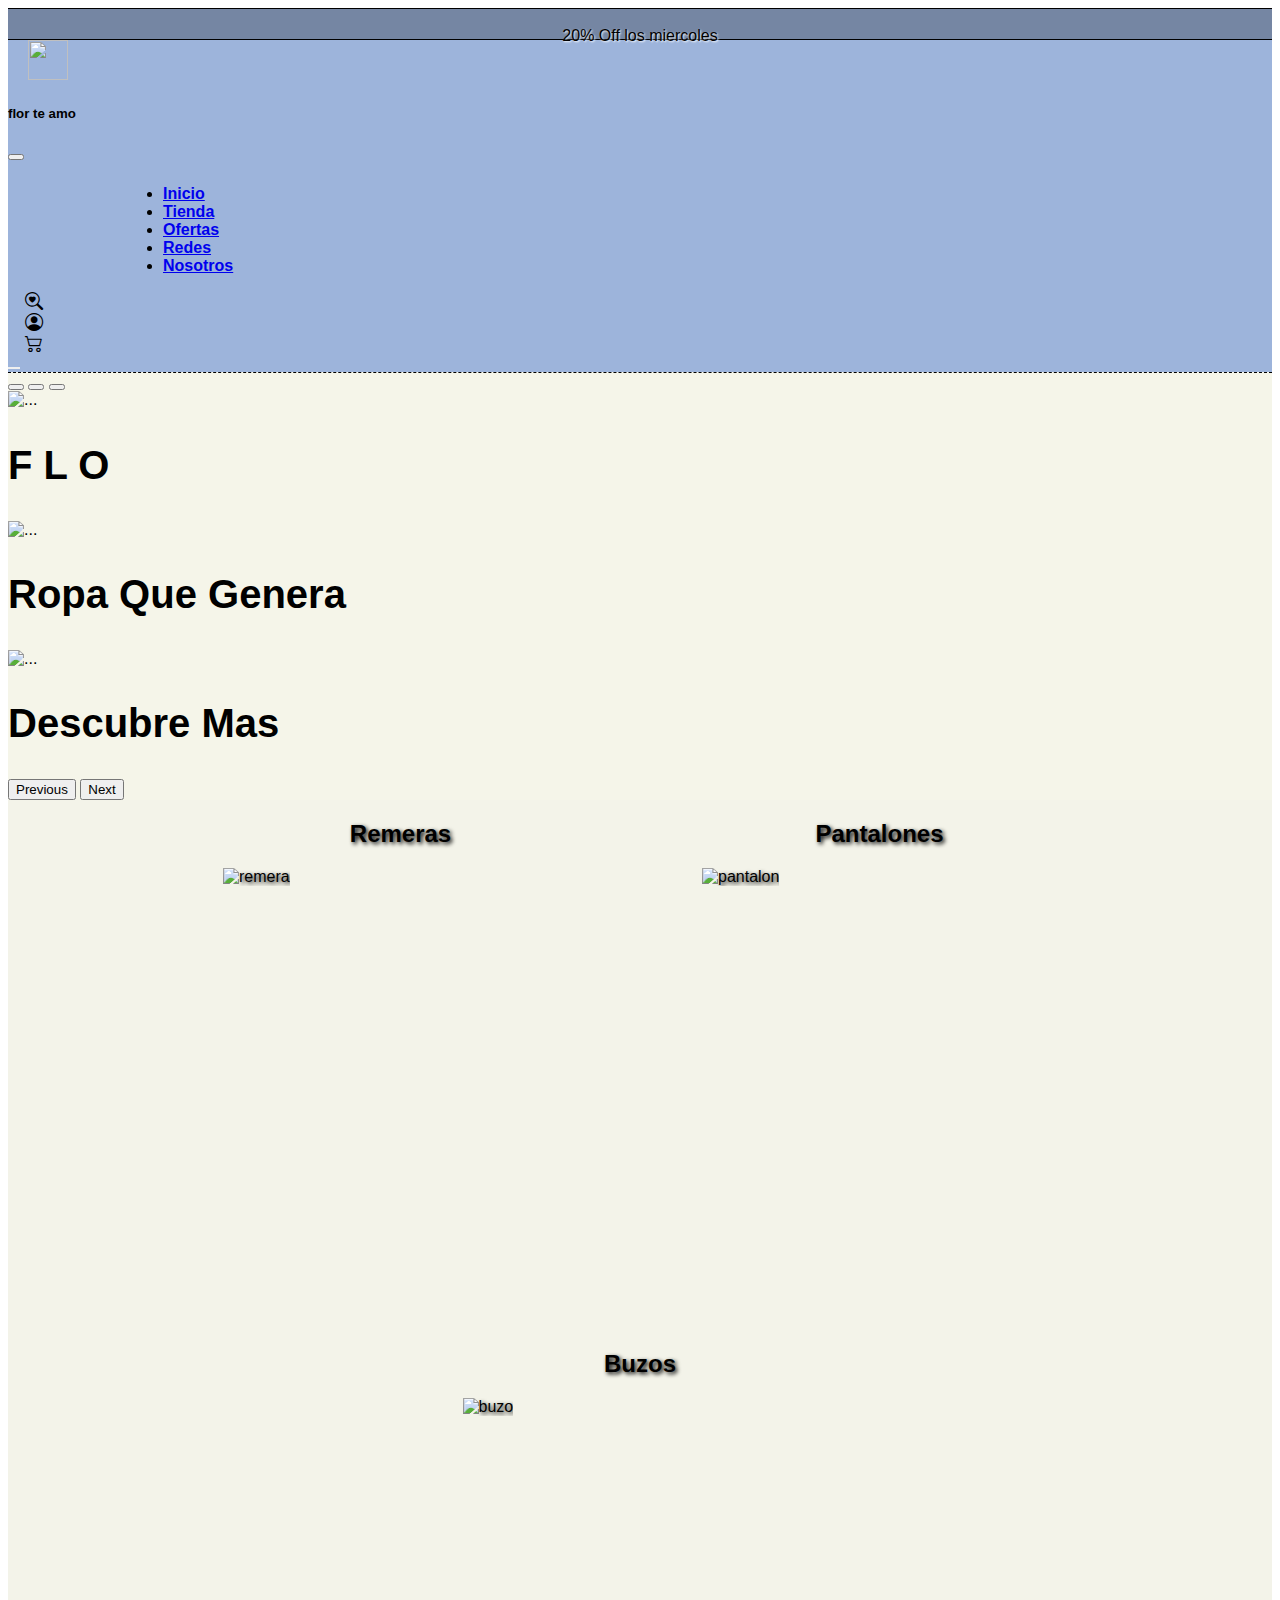
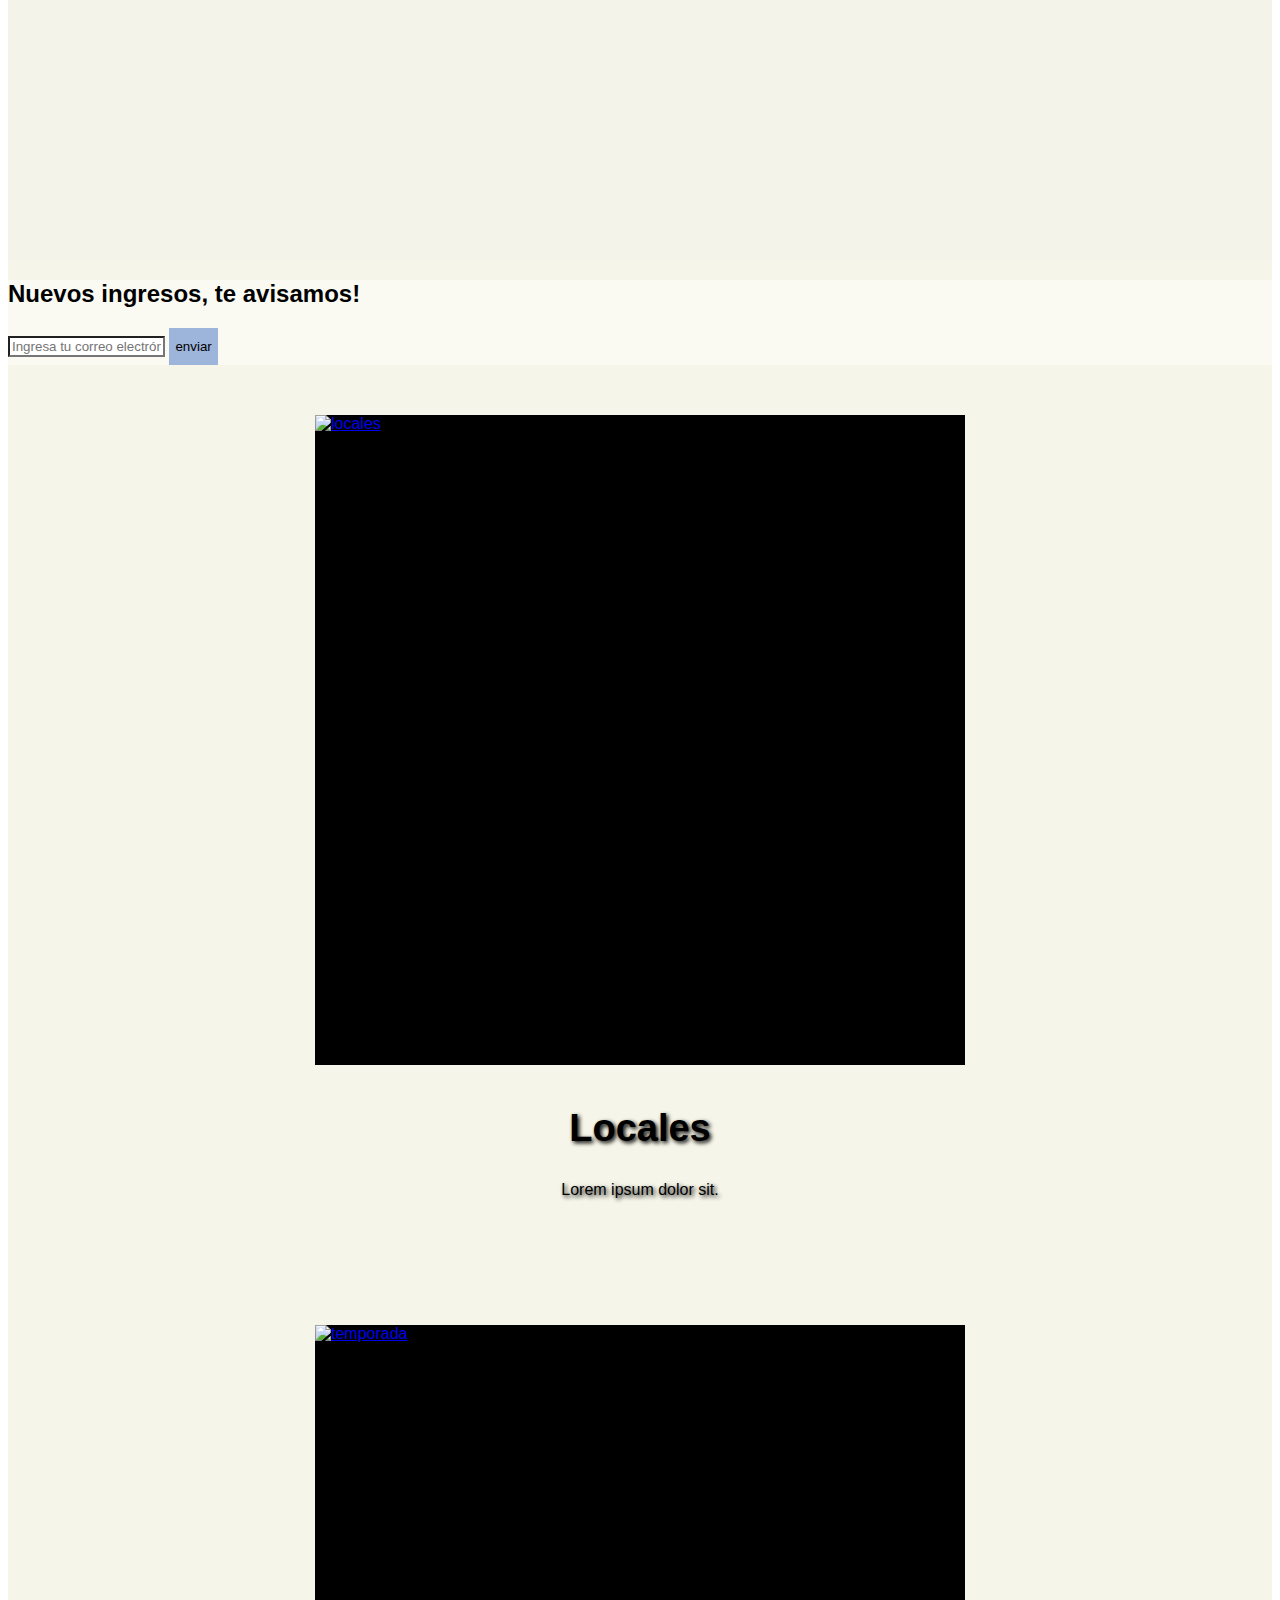
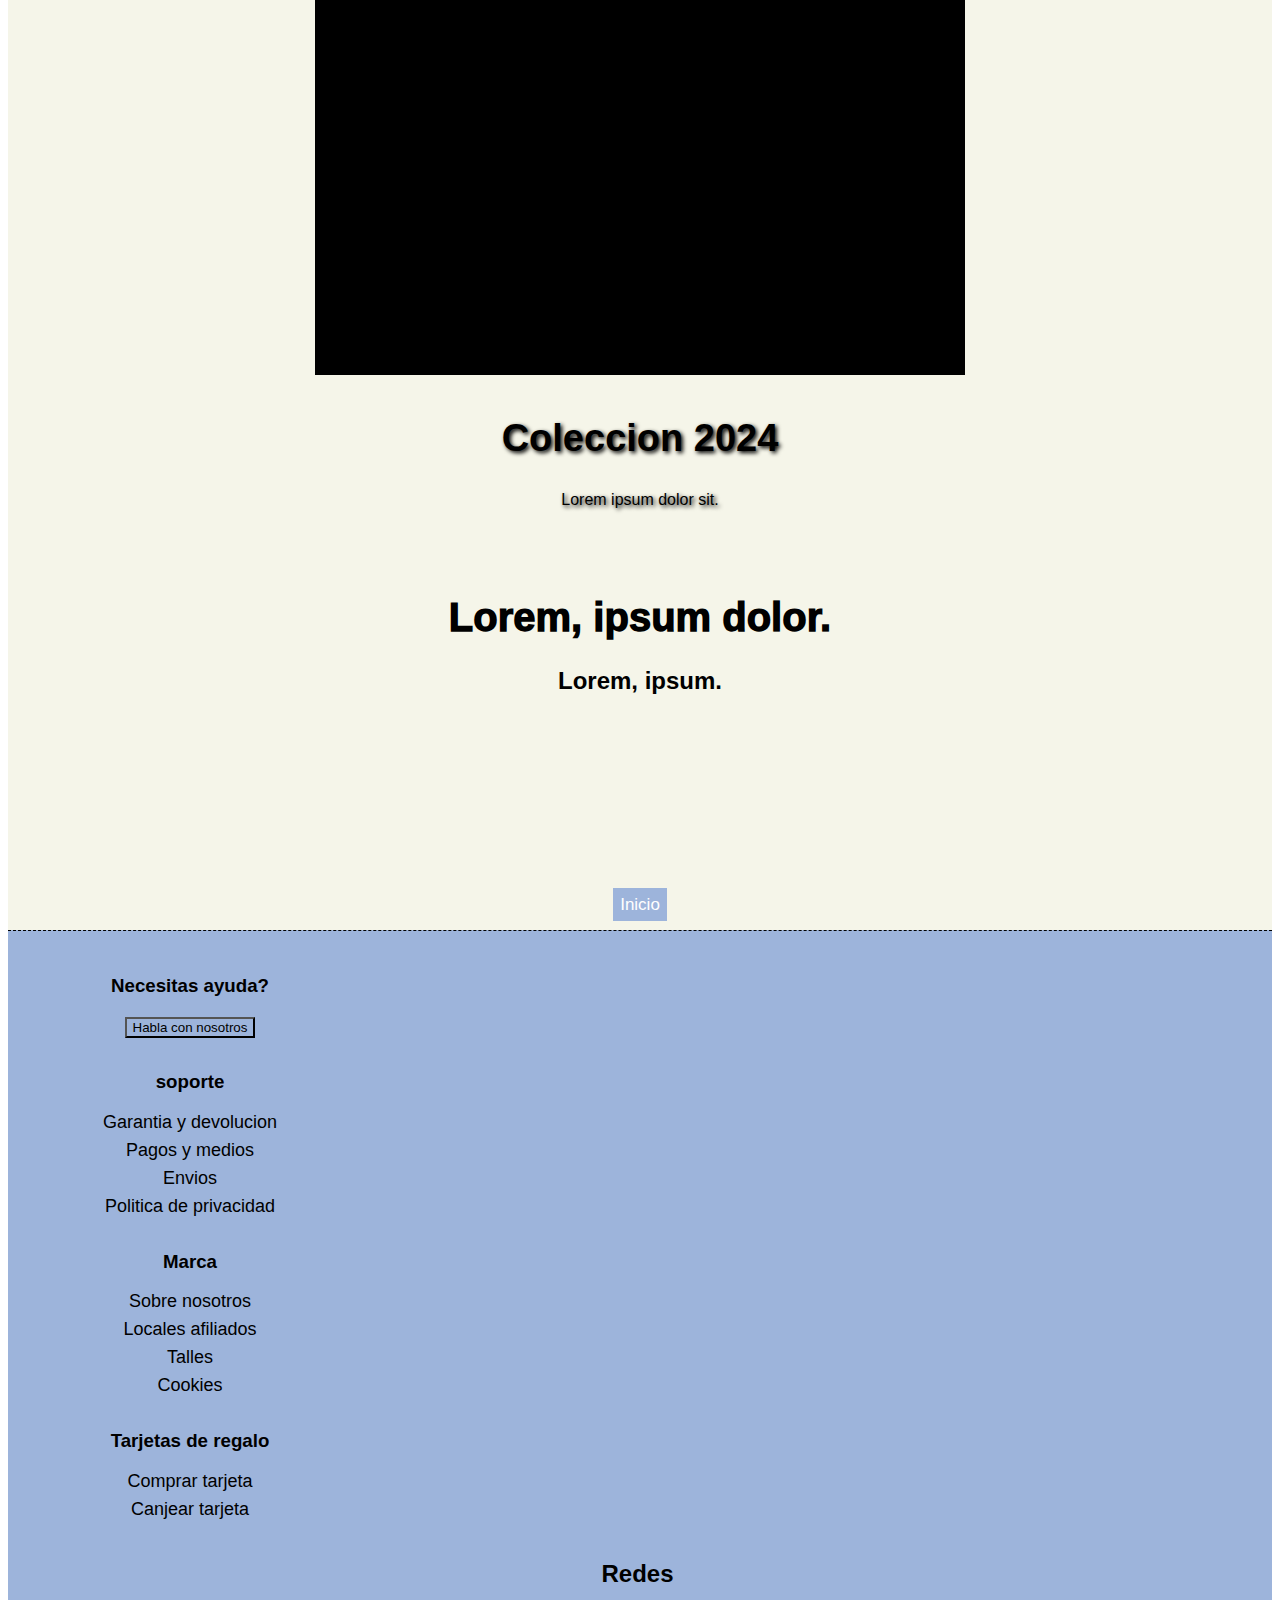
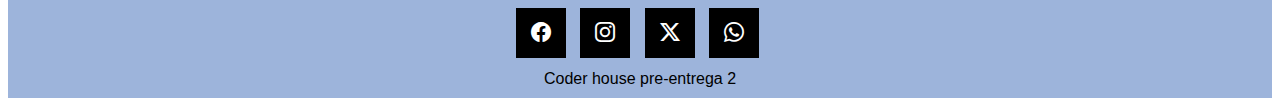
==== commit 7d4c1774: "ahora si" ====
--- a/index.html
+++ b/index.html
@@ -20,13 +20,13 @@
   <header id="header">
     <!-- anuncio tienda -->
     <div class="anuncio">
-      <p>20% off los miercoles</p>
+      <p>20% Off los miercoles</p>
     </div>
     <!-- contenedor navbar -->
     <div class="container p-0">
       <nav class="navbar navbar-expand-lg">
         <div class="container-fluid">
-          <!-- logo -->
+          <!-- logo img -->
           <a class="navbar-brand me-auto" href="https://i.pinimg.com/564x/c8/92/a2/c892a28d1df647f609f036368af1335b.jpg"
             target="_blank">
             <img src="./img/logo flor.png" alt="">
@@ -59,7 +59,7 @@
               </ul>
             </div>
           </div>
-          <!-- iconos de login, carrito -->
+          <!-- iconos de login, carrito y busqueda -->
           <div class="search">
             <a href="">
               <i class="bi bi-search-heart"></i>
@@ -85,7 +85,6 @@
   </header>
   <!-- main -->
   <main id="main">
-    <!-- carrousel de imagenes y titulos -->
     <!-- carrousel de imagenes y titulos -->
     <section class="container d-flex justify-content-center align-items-center p-1"">
       <div id="carouselExampleCaptions" class="carousel slide">
@@ -125,30 +124,30 @@
       </div>
     </section>
     <!-- productos de la tienda -->
-    <section class="contenedor-cajas">
+    <section class="productos-cajas">
       <div class="cajas">
         <div class="productos">
-          <a href="">
-            <h2>remeras</h2>
-            <img src="./img/1.jpg" alt="">
+          <a href="./pages/tienda.html"><!-- la idea es que cada categoria tenga su propia pag -->
+            <h2>Remeras</h2>
+            <img src="./img/1.jpg" alt="remera">
           </a>
         </div>
         <div class="productos">
-          <a href="">
-            <h2>pantalones</h2>
-            <img src="./img/2.jpg" alt="">
+          <a href="./pages/tienda.html">
+            <h2>Pantalones</h2>
+            <img src="./img/2.jpg" alt="pantalon">
           </a>
         </div>
         <div class="productos">
-          <a href="">
-            <h2>buzos</h2>
-            <img src="./img/3.jpg" alt="">
+          <a href="./pages/tienda.html">
+            <h2>Buzos</h2>
+            <img src="./img/3.jpg" alt="buzo">
           </a>
         </div>
       </div>
     </section>
     <!-- formulario para avisos -->
-    <section class="form-area">
+    <section class="formulario-area">
       <div class="container p-3">
         <div class="row justify-content-center">
           <div class="col-md-6 p-1">
@@ -165,16 +164,20 @@
     </section>
     <section class="section-info">
       <div class="locales-coleccion">
-        <div class="imagen-locales"></div>
+        <div class="imagen-locales">
+          <a href="#"><img src="./img/fondo negro.jpg" alt="locales"></a>
+        </div>
         <div class="texto-locales">
-          <a href="">
+          <a href="#">
             <h2>Locales</h2>
             <p>Lorem ipsum dolor sit.</p>
           </a>
         </div>
       </div>
       <div class="locales-coleccion">
-        <div class="imagen-coleccion"></div>
+        <div class="imagen-coleccion">
+          <a href="#"><img src="./img/fondo negro.jpg" alt="temporada"></a><!-- poner imagen de la coleccion de estam temp -->
+        </div>
         <div class="texto-coleccion">
           <a href="">
             <h2>Coleccion 2024</h2>
@@ -191,34 +194,34 @@
     </section>
     <!-- boton de inicio -->
     <div class="inicio">
-      <a href="#">inicio</a>
+      <a href="#">Inicio</a>
     </div>
   </main>
   <!-- footer -->
   <footer id="footer">
     <div class="container-fluid d-flex justify-content-center">
-      <div class="footer-item pt-2">
+      <div class="footer-item">
         <h3>Necesitas ayuda?</h3>
-        <button>Habla con nosotros</button>
+        <a href="./pages/nosotros.html"><button>Habla con nosotros</button></a>
       </div>
       <div class="footer-item"><!-- voy a crear un index que contenga toda la info posible -->
         <h3>soporte</h3>
-        <a href="">garantia y devolucion</a>
-        <a href="">pagos y medios</a>
-        <a href="">envios</a>
-        <a href="">politica de privacidad</a>
+        <a href="">Garantia y devolucion</a>
+        <a href="">Pagos y medios</a>
+        <a href="">Envios</a>
+        <a href="">Politica de privacidad</a>
       </div>
       <div class="footer-item">
-        <h3>informacion de marca</h3>
-        <a href="">sobre nosotros</a>
-        <a href="">locales afiliados</a>
-        <a href="">talles</a>
+        <h3>Marca</h3>
+        <a href="">Sobre nosotros</a>
+        <a href="">Locales afiliados</a>
+        <a href="">Talles</a>
         <a href="">Cookies</a>
       </div>
       <div class="footer-item">
-        <h3>tarjetas de regalo</h3>
-        <a href="">comprar tarjeta</a>
-        <a href="">canjear tarjeta</a>
+        <h3>Tarjetas de regalo</h3>
+        <a href="">Comprar tarjeta</a>
+        <a href="">Canjear tarjeta</a>
       </div>
     </div>
     <div class="redes">
@@ -239,7 +242,7 @@
       </ul>
     </div>
     <div class="span">
-      <span>coder house pre-entrega 2</span>
+      <span>Coder house pre-entrega 2</span>
     </div>
   </footer>
   <!-- boostrao script -->
--- a/css/style.css
+++ b/css/style.css
@@ -55,7 +55,7 @@
     color: black;
     font-size: 18px;
     padding: 8px 17px;
-    transition: 0.3s color;
+    transition: 0.3s;
 }
 
 /* color hover carrito y login */
@@ -63,7 +63,7 @@
 .icon-button-carrito:hover,
 .bi-search-heart:hover {
     color: #edafb8;
-    transition: 0.2;
+    transition: 0.3s;
 }
 
 /* menu hamburguesa */
@@ -77,37 +77,73 @@
     box-shadow: none;
 }
 
+/* Estilos para los controles del carrousel */
+
+#main {
+    background-color: rgb(245, 245, 233);
+    border-top: 1px dashed black;
+}
+
 /* Estilos para el carrousel */
 .carousel-caption h2 {
     font-size: 2.5rem;
     font-weight: bold;
 }
 
-/* Estilos para los controles del carrousel */
-
-#main {
-    background-color: rgb(245, 245, 233);
-    border-top: 1px dashed black;
-}
-
-.inicio {
-    text-align: center;
-    height: 35px;
-}
-
-.inicio a {
-    padding: 7px;
-    font-size: 17px;
-    background-color: #9db4db;
+.productos-cajas {
+    background-color: rgb(243, 243, 233);
+    width: auto;
+}
+
+.cajas {
+    display: flex;
+    flex-wrap: wrap;
+    justify-content: center;
+}
+
+.productos {
+    margin: 0px 62px 80px 62px;
+    height: 450px;
+    width: 355px;
+    transition: 0.5s
+}
+
+.productos:hover {
+    height: 490px;
+    width: 385px;
+    transition: 0.5s;
+}
+
+.productos img {
+    margin: 0px;
+    height: 100%;
+    width: 100%;
+}
+
+.productos a {
+    text-align: center;
     text-decoration: none;
-    color: white;
-    transition: 0.3s;
-}
-
-.inicio a:hover {
-    border: 1px dashed black;
-    background-color: #edafb8;
-    transition: 0.3s;
+    color: black;
+    text-shadow: 2px 2px 4px #000;
+    transition: 0.4s;
+}
+
+.productos a:hover {
+    transition: 0.4s;
+    color: #edafb8;
+}
+
+/* espacio del formulario email */
+.formulario-area {
+    height: 100%;
+    width: 100%;
+    margin: 10px 0px;
+    background-color: rgba(255, 255, 255, 0.466);
+}
+
+/* formulario de email */
+.form-control {
+    border-radius: 0;
 }
 
 /* formulario boton */
@@ -118,16 +154,12 @@
     border-radius: 0;
 }
 
-.form-control {
-    border-radius: 0;
-}
-
-/*  */
+/* hover boton */
 .btn:hover {
     background-color: #edafb8;
 }
 
-/* locales */
+/* locales coleccion2024 */
 .locales-coleccion {
     margin: 40px;
     display: flex;
@@ -142,6 +174,19 @@
     height: 650px;
     width: 650px;
     background-color: black;
+    transition: 1s;
+}
+.imagen-locales:hover,
+.imagen-coleccion:hover{
+    height: 700px;
+    width: 700px;
+    transition: 0.5s;
+}
+.imagen-locales img,
+.imagen-coleccion img {
+    width: 100%;
+    height: 100%;
+    object-fit: cover;
 }
 
 .texto-locales,
@@ -169,7 +214,7 @@
 }
 
 .texto-locales a:hover,
-.texto-coleccion a:hover {
+.texto-coleccion a:hover     {
     transition: 0.5s;
     color: #9db4db;
 }
@@ -180,60 +225,6 @@
 
 .texto-coleccion {
     order: 1;
-}
-
-.contenedor-cajas {
-    background-color: rgb(243, 243, 233);
-    width: auto;
-}
-
-.cajas {
-    display: flex;
-    flex-wrap: wrap;
-    justify-content: center;
-}
-
-.productos {
-    margin: 0px 62px 80px 62px;
-    height: 450px;
-    width: 355px;
-    transition: 0.5s
-}
-
-.productos:hover {
-    height: 490px;
-    width: 385px;
-    transition: 0.5s;
-}
-
-.productos img {
-    margin: 0px;
-    height: 100%;
-    width: 100%;
-}
-
-.productos a {
-    text-align: center;
-    text-decoration: none;
-    color: black;
-    text-shadow: 2px 2px 4px #000;
-    transition: 0.4s;
-}
-
-.productos a:hover {
-    transition: 0.4s;
-    color: #edafb8;
-}
-
-.form-area {
-    height: 100%;
-    width: 100%;
-    margin: 10px 0px;
-    background-color: rgba(255, 255, 255, 0.466);
-}
-
-.container-fluid {
-    flex-wrap: wrap;
 }
 
 .titulo {
@@ -252,6 +243,26 @@
     font-size: 260%;
     color: #9db4db;
     transition: 0.5s;
+}
+
+.inicio {
+    text-align: center;
+    height: 35px;
+}
+
+.inicio a {
+    text-decoration: none;
+    color: white;
+    background-color: #9db4db;
+    font-size: 17px;
+    padding: 7px;
+    transition: 0.3s;
+}
+
+.inicio a:hover {
+    border: 1px dashed black;
+    background-color: #edafb8;
+    transition: 0.3s;
 }
 
 #footer {
@@ -260,12 +271,20 @@
     padding: 10px;
 }
 
+.container-fluid {
+    flex-wrap: wrap;
+}
+
 .footer-item {
     text-align: center;
     padding-top: 5px;
     flex-wrap: wrap;
     margin: 10px 22px;
     width: 300px;
+}
+
+.footer-item h3 {
+    font-weight: 600;
 }
 
 .footer-item button {
@@ -284,6 +303,7 @@
     display: block;
     text-decoration: none;
     color: black;
+    transition: 0.2s;
 }
 
 .footer-item a:hover {
@@ -302,6 +322,7 @@
 .redes h2 {
     font-weight: 600;
 }
+
 .redes ul li {
     text-align: center;
     display: inline-block;
@@ -349,13 +370,44 @@
     box-shadow: 0 5px 5px 0px black;
     filter: none;
 }
+
 .span {
     color: black;
     text-align: center;
 }
 
+/* tienda */
+.tienda {
+    display: flex;
+    flex-wrap: wrap;
+    justify-content: center;
+    margin: 20px;
+}
+
+.productos-tienda h2 {
+    color: white;
+    text-align: center;
+    text-decoration: none;
+    text-shadow: 2px 2px 4px white;
+    transition: 0.4s;
+}
+
+.productos-tienda {
+    margin: 20px;
+    height: 450px;
+    width: 450px;
+    background-color: black;
+    transition: 1s;
+}
+
+.productos-tienda:hover {
+    height: 500px;
+    width: 500px;
+    transition: 1s;
+}
+
 /* todos los media */
-@media (max-width: 1337px) {
+@media (max-width: 1416px) {
 
     .texto-locales,
     .texto-coleccion {
@@ -378,13 +430,6 @@
 
     .titulo {
         margin-bottom: 200px;
-    }
-}
-
-/* media */
-@media (max-width: 1399px) {
-    .footer-item {
-        text-align: center;
     }
 }
 
@@ -422,6 +467,15 @@
 }
 
 @media (max-width: 555px) {
+    .productos-tienda {
+        height: 300px;
+        width: 300px;
+    }
+
+    .productos-tienda:hover {
+        height: 350px;
+        width: 350px;
+    }
 
     .imagen-locales,
     .imagen-coleccion {
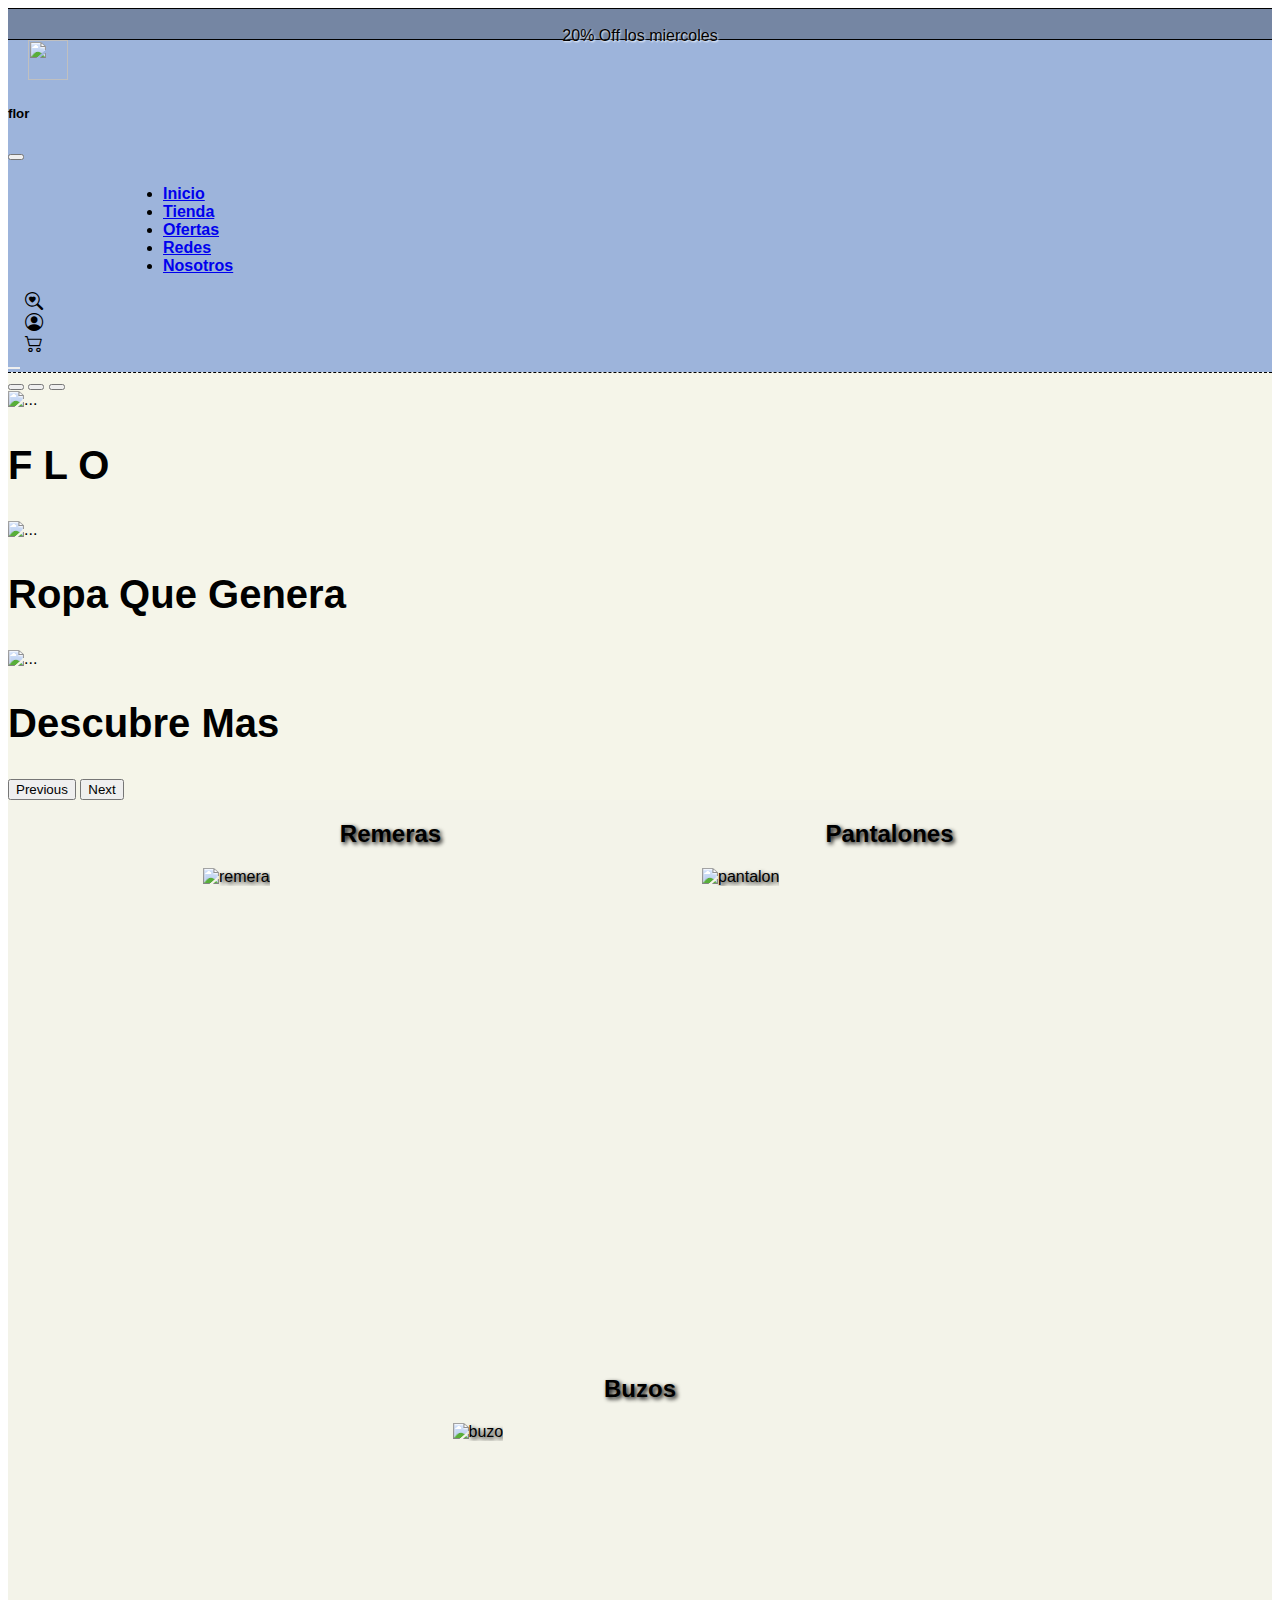
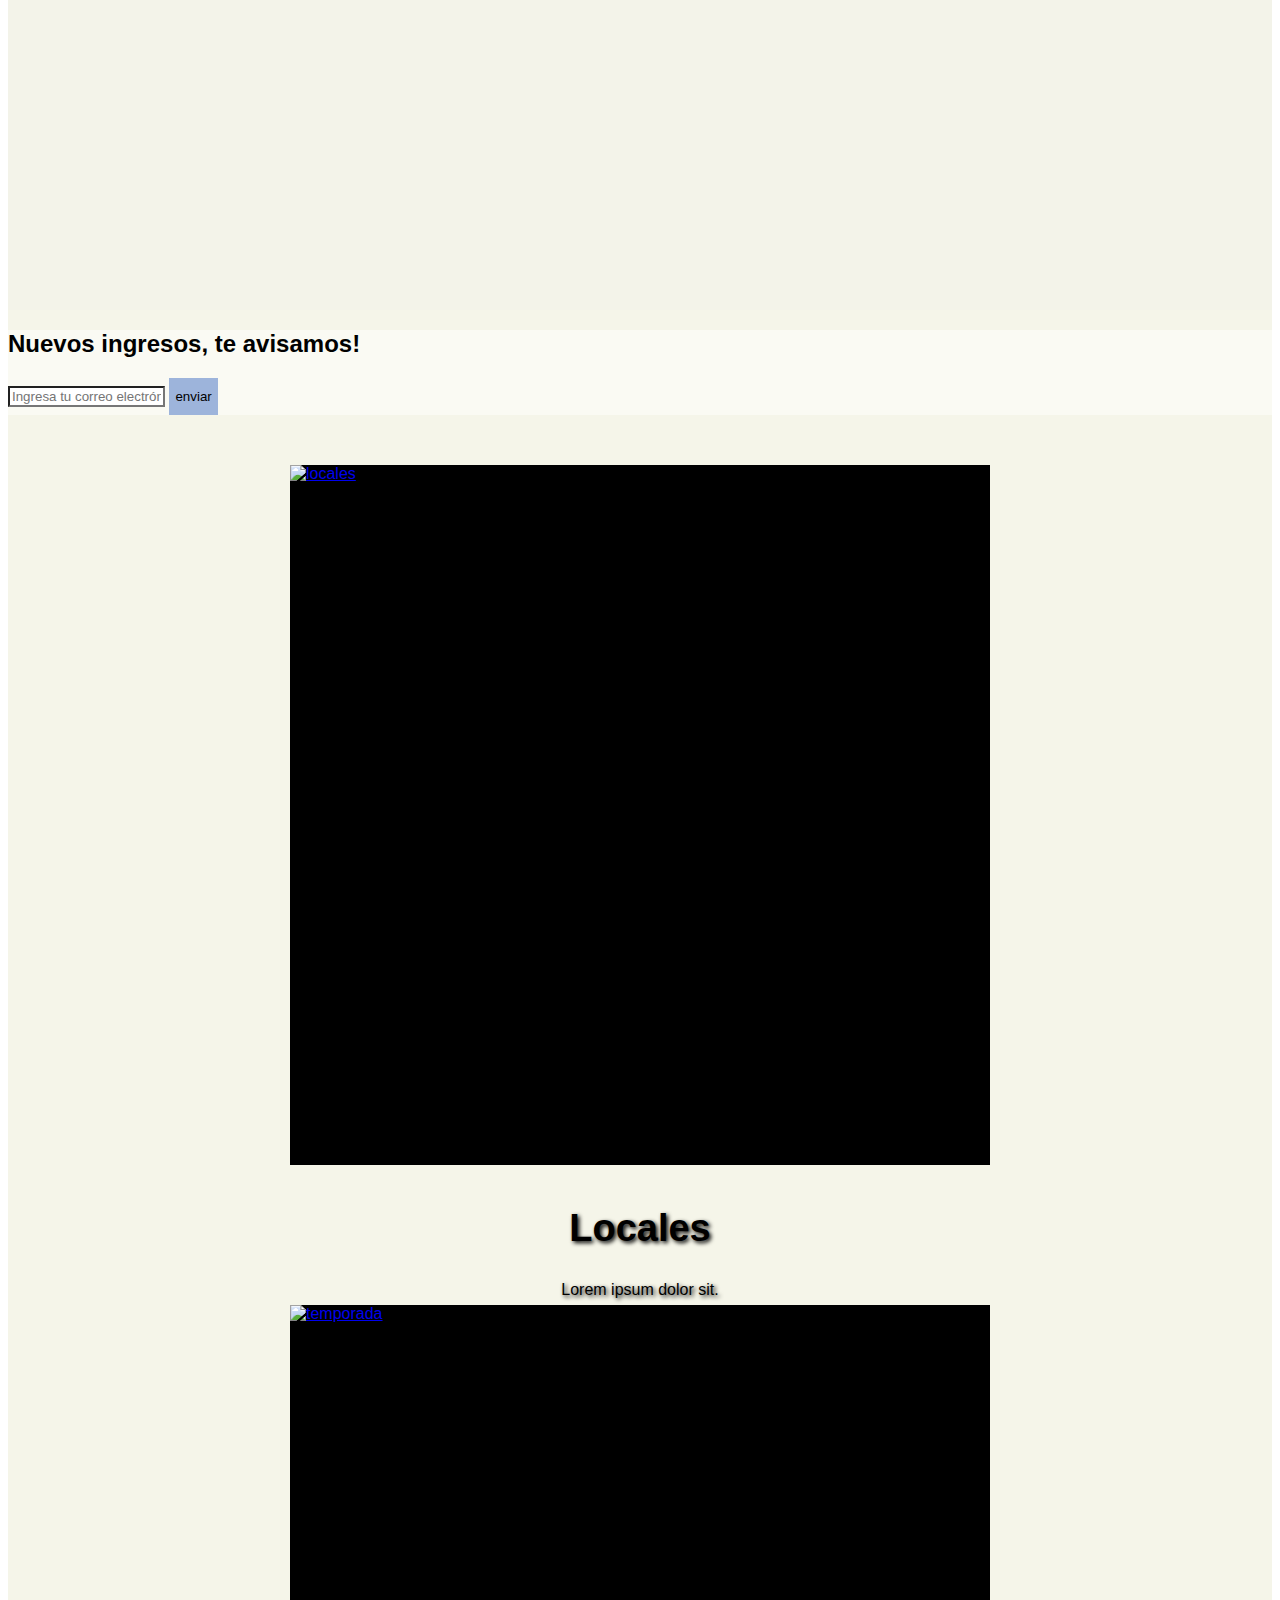
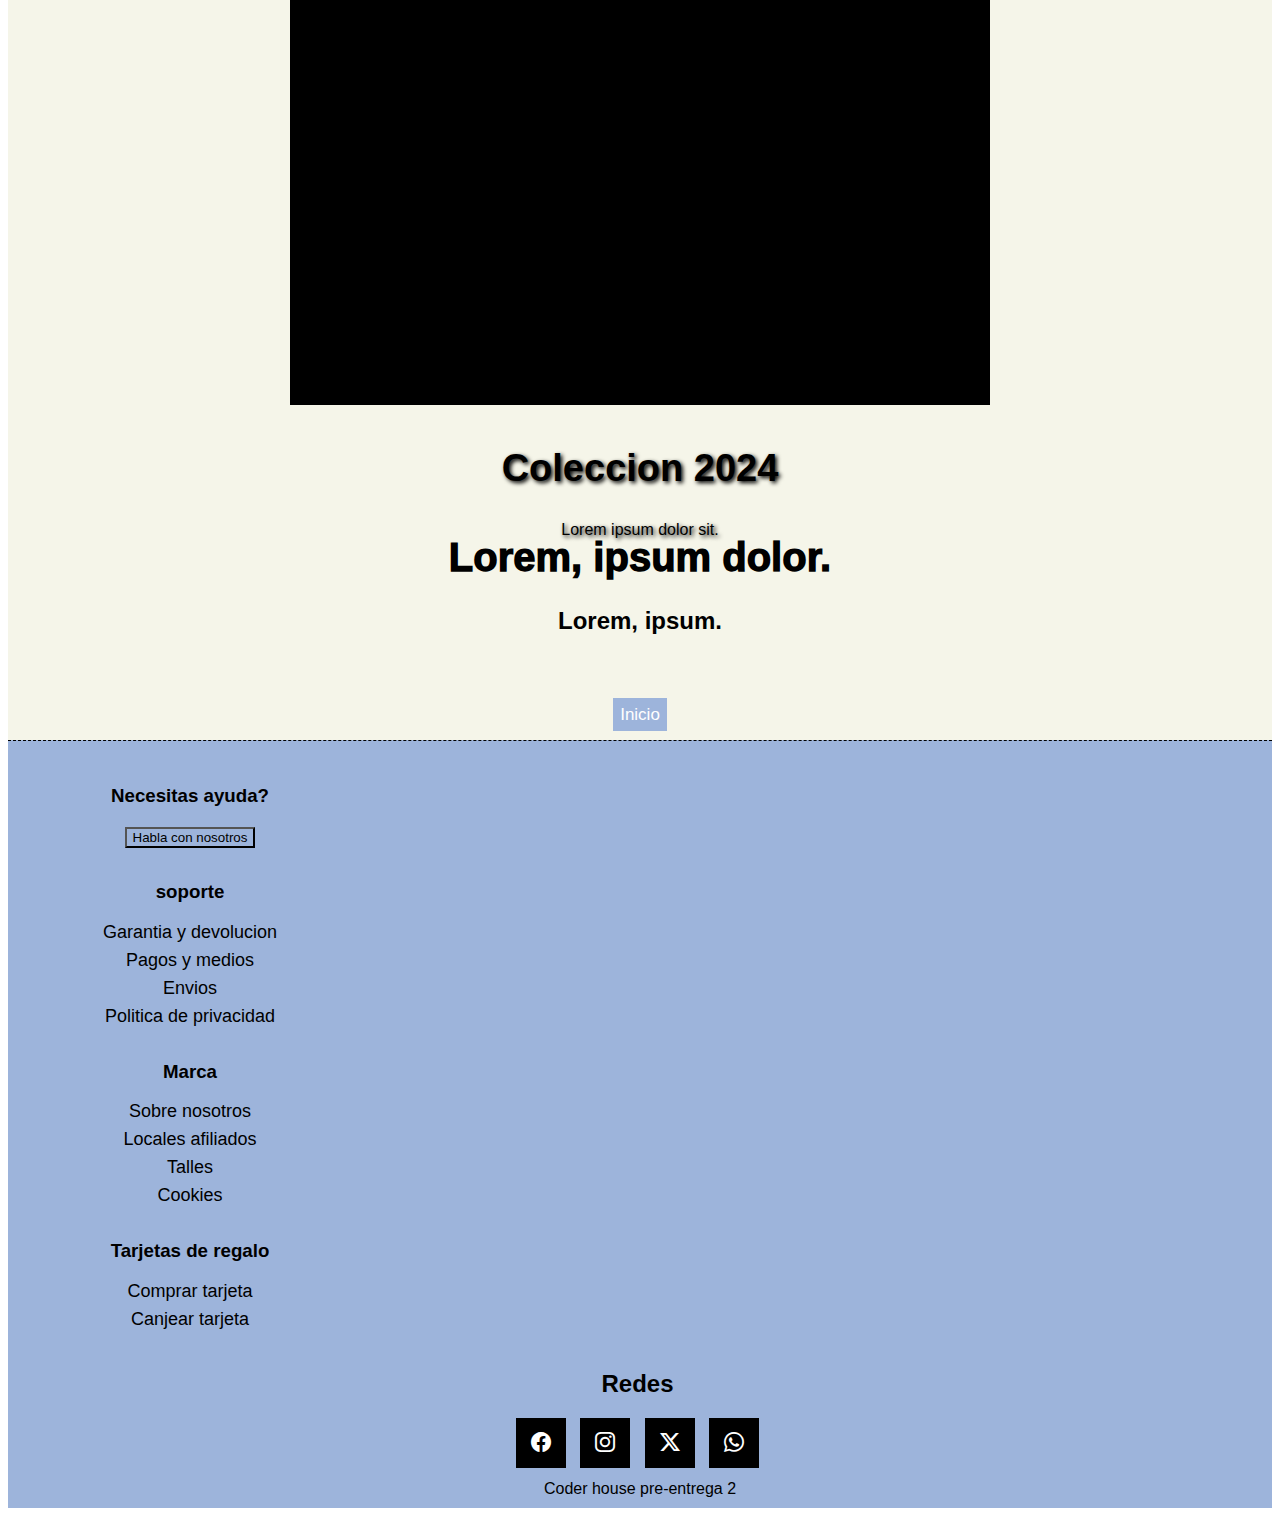
==== commit c0a0f0c0: "pre-entrega2" ====
--- a/index.html
+++ b/index.html
@@ -23,7 +23,7 @@
       <p>20% Off los miercoles</p>
     </div>
     <!-- contenedor navbar -->
-    <div class="container p-0">
+    <div class="container-fluid col-xs-12 col-md-11 col-lg-9">
       <nav class="navbar navbar-expand-lg">
         <div class="container-fluid">
           <!-- logo img -->
@@ -35,7 +35,7 @@
           <div class="offcanvas offcanvas-end" tabindex="-1" id="offcanvasNavbar"
             aria-labelledby="offcanvasNavbarLabel">
             <div class="offcanvas-header">
-              <h5 class="offcanvas-title" id="offcanvasNavbarLabel">flor te amo</h5>
+              <h5 class="offcanvas-title" id="offcanvasNavbarLabel">flor</h5>
               <button type="button" class="btn-close" data-bs-dismiss="offcanvas" aria-label="Close"></button>
             </div>
             <!-- menu principal -->
@@ -86,7 +86,7 @@
   <!-- main -->
   <main id="main">
     <!-- carrousel de imagenes y titulos -->
-    <section class="container d-flex justify-content-center align-items-center p-1"">
+    <section class="container-fluid p-4 col-md-12 col-lg-10 col-xl-9">
       <div id="carouselExampleCaptions" class="carousel slide">
         <div class="carousel-indicators">
           <button type="button" data-bs-target="#carouselExampleCaptions" data-bs-slide-to="0" class="active" aria-current="true" aria-label="Slide 1"></button>
@@ -176,7 +176,8 @@
       </div>
       <div class="locales-coleccion">
         <div class="imagen-coleccion">
-          <a href="#"><img src="./img/fondo negro.jpg" alt="temporada"></a><!-- poner imagen de la coleccion de estam temp -->
+          <a href="#"><img src="./img/fondo negro.jpg"
+              alt="temporada"></a><!-- poner imagen de la coleccion de estam temp -->
         </div>
         <div class="texto-coleccion">
           <a href="">
@@ -188,8 +189,10 @@
     </section>
     <section class="container d-flex justify-content-center">
       <div class="titulo">
-        <h1>Lorem, ipsum dolor.</h1>
-        <h2>Lorem, ipsum.</h2>
+        <a href="./pages/tienda.html">
+          <h1>Lorem, ipsum dolor.</h1>
+          <h2>Lorem, ipsum.</h2>
+        </a>
       </div>
     </section>
     <!-- boton de inicio -->
--- a/css/style.css
+++ b/css/style.css
@@ -43,9 +43,7 @@
 }
 
 .nav-item a:hover {
-    padding: 4px;
     color: #edafb8;
-    transition: 0.2s;
 }
 
 /* search, login, carrito */
@@ -63,7 +61,6 @@
 .icon-button-carrito:hover,
 .bi-search-heart:hover {
     color: #edafb8;
-    transition: 0.3s;
 }
 
 /* menu hamburguesa */
@@ -85,6 +82,7 @@
 }
 
 /* Estilos para el carrousel */
+
 .carousel-caption h2 {
     font-size: 2.5rem;
     font-weight: bold;
@@ -103,15 +101,13 @@
 
 .productos {
     margin: 0px 62px 80px 62px;
-    height: 450px;
-    width: 355px;
+    height: 475px;
+    width: 375px;
     transition: 0.5s
 }
 
 .productos:hover {
-    height: 490px;
-    width: 385px;
-    transition: 0.5s;
+    transform: scale(1.1);
 }
 
 .productos img {
@@ -129,7 +125,6 @@
 }
 
 .productos a:hover {
-    transition: 0.4s;
     color: #edafb8;
 }
 
@@ -171,17 +166,17 @@
 .imagen-locales,
 .imagen-coleccion {
     margin: 10px;
-    height: 650px;
-    width: 650px;
-    background-color: black;
-    transition: 1s;
-}
-.imagen-locales:hover,
-.imagen-coleccion:hover{
     height: 700px;
     width: 700px;
-    transition: 0.5s;
-}
+    background-color: black;
+    transition: 0.5s;
+}
+
+.imagen-locales:hover,
+.imagen-coleccion:hover {
+    transform: scale(1.02);
+}
+
 .imagen-locales img,
 .imagen-coleccion img {
     width: 100%;
@@ -195,8 +190,8 @@
     justify-content: center;
     align-items: center;
     text-align: center;
-    height: 650px;
-    width: 650px;
+    height: 700px;
+    width: 700px;
     transition: 0.5s;
 }
 
@@ -214,8 +209,8 @@
 }
 
 .texto-locales a:hover,
-.texto-coleccion a:hover     {
-    transition: 0.5s;
+.texto-coleccion a:hover {
+    transform: scale(1.1);
     color: #9db4db;
 }
 
@@ -233,6 +228,11 @@
     text-align: center;
 }
 
+.titulo a {
+    text-decoration: none;
+    color: black;
+}
+
 .titulo h1 {
     transition: 0.5s;
     font-size: 250%;
@@ -240,9 +240,8 @@
 }
 
 .titulo h1:hover {
-    font-size: 260%;
+    transform: scale(1.2);
     color: #9db4db;
-    transition: 0.5s;
 }
 
 .inicio {
@@ -262,7 +261,6 @@
 .inicio a:hover {
     border: 1px dashed black;
     background-color: #edafb8;
-    transition: 0.3s;
 }
 
 #footer {
@@ -294,7 +292,6 @@
 
 .footer-item button:hover {
     background-color: #edafb8;
-    transition: 0.2s;
 }
 
 .footer-item a {
@@ -307,8 +304,7 @@
 }
 
 .footer-item a:hover {
-    padding-left: 2px;
-    transition: 0.2s;
+    transform: scalex(1.02);
     color: #edafb8;
 }
 
@@ -381,7 +377,7 @@
     display: flex;
     flex-wrap: wrap;
     justify-content: center;
-    margin: 20px;
+    margin: 5px;
 }
 
 .productos-tienda h2 {
@@ -397,23 +393,177 @@
     height: 450px;
     width: 450px;
     background-color: black;
-    transition: 1s;
+    transition: 0.5s;
 }
 
 .productos-tienda:hover {
+    transform: scale(1.07);
+}
+
+/* redes */
+.titulo-redes h1 {
+    font-weight: 600;
+    margin-top: 20px;
+    text-align: center;
+}
+
+.publicaciones-redes-container {
+    display: flex;
+    flex-wrap: wrap;
+    justify-content: center;
+}
+
+.publicaciones-redes {
+    margin: 10px;
+    width: 450px;
+}
+
+/* ofertas */
+.descuentos {
+    background-color: black;
+    text-align: center;
+    width: 100%;
+}
+
+.descuentos h2 {
+    color: white;
+    padding: 15px;
+}
+
+.descuento-texto h2 {
+    text-align: center;
+    margin: 10px;
+    font-weight: 600;
+}
+.card{
+    border: none;
+    transition: 0.5s;
+    box-shadow: 5px 5px 5px 0px rgba(0,0,0,0.5);
+    margin: 0px 0px 20px 0px;
+}
+.card a {
+    text-decoration: none;
+    color: black;
+}
+
+.card a:hover{
+    color: pink;
+}
+.card:hover {
+    transform: scale(0.9);
+}
+
+/* nosotros */
+.nosotros,
+.locales-ubicacion,
+.maps-container,
+.formulario-container {
+    display: flex;
+    flex-wrap: wrap;
+    justify-content: center;
+    padding: 20px 0px;
+}
+.nosotros h2,
+.locales-ubicacion h2,
+.maps-container h2,
+.formulario-container h2{
+    font-weight: 600;
+}
+
+.texto-nosotros {
+    display: flex;
+    flex-direction: column;
+    justify-content: space-between;
+    align-items: center;
+    align-self: center;
+}
+
+.locales-texto,
+.maps {
+    display: flex;
     height: 500px;
-    width: 500px;
-    transition: 1s;
+    flex-direction: column;
+    justify-content: space-between;
+    align-items: center;
+}
+.nosotros img,
+.locales-ubicacion img,
+.maps {
+    height: 500px;
+    width: 700px;
+}
+
+.texto-nosotros p,
+.locales-texto p {
+    width: 700px;
+    text-align: center;
+}
+
+.maps {
+    width: 700px;
+    height: 500px;
+}
+
+
+.formulario {
+    display: flex;
+    flex-direction: column;
+    justify-content: center;
+    align-items: center;
+    width: 700px;
+}
+
+.formulario h2 {
+    text-align: center;
+}
+
+.formulario form {
+    max-width: 420px;
+
+}
+
+.formulario form div {
+    margin-bottom: 30px;
+}
+
+.formulario form label {
+    display: block;
+    margin-bottom: 5px;
+}
+
+.formulario form input,
+.formulario form textarea {
+    resize: none;
+    width: 410px;
+    height: 50px;
+    padding: 10px;
+    border: 1px solid #ccc;
+}
+.formulario form textarea{
+    height: 140px;
+}
+
+.formulario form button {
+    padding: 4px 4px;
+    background-color: #9db4db;
+    color: white;
+    border: none;
+    transition: 0.5;
+}
+
+.formulario form button:hover {
+    background-color: #edafb8;
+    transition: 0.5;
 }
 
 /* todos los media */
-@media (max-width: 1416px) {
+@media (max-width: 1517px) {
 
     .texto-locales,
     .texto-coleccion {
         display: block;
-        height: 170px;
-        transition: 0.5s;
+        height: 50px;
+        margin-bottom: 20px;
     }
 
     .texto-locales {
@@ -429,21 +579,66 @@
     }
 
     .titulo {
-        margin-bottom: 200px;
-    }
-}
-
-/* media -990 */
-@media (max-width: 990px) {
-    .navbar ul {
-        margin-left: 0px;
-    }
-
-    .nav-item a:hover {
-        color: #edafb8;
-    }
-}
-
+        margin: 50px 0px 70px 0px;
+    }
+}
+
+/* media nosotros */
+@media (max-width: 1446px) {
+    .nosotros h2,
+    .locales-texto h2{
+        margin: 30px;
+    }
+    .formulario{
+        padding: 50px;
+    }
+    .locales-texto {
+        height: 250px;
+        order: 2;
+    }
+
+    .img {
+        order: 1;
+    }
+
+    .preguntas-frecuentes {
+        order: 2;
+    }
+
+}
+
+/* media redes */
+@media (max-width: 1207px) {
+    .publicaciones-redes-container {
+        padding: 0px;
+    }
+
+    /* media -990 */
+    @media (max-width: 990px) {
+        .navbar ul {
+            margin-left: 0px;
+        }
+
+        .nav-item a:hover {
+            color: #edafb8;
+        }
+    }
+}
+@media (max-width: 768px){
+    .nosotros img,
+    .locales-ubicacion img{
+        height: 100%;
+        width: 100%;
+        padding: 20px;
+    }
+    .texto-nosotros p,
+    .locales-texto p{
+        width: 300px;
+}
+    .carousel-slide{
+        display: none;
+    }
+}
 @media (max-width: 755px) {
 
     .imagen-locales,
@@ -453,9 +648,23 @@
         width: 550px;
         transition: 0.5s;
     }
+
+    .imagen-locales:hover,
+    .imagen-coleccion:hover {
+        transform: scale(1.02);
+    }
 }
 
 @media (max-width: 650px) {
+    .formulario form input,
+    .formulario form textarea{
+        width: 300px;
+    }
+    .maps {
+        height: 100%;
+        width: 100%;
+        padding: 10px;
+    }
 
     .imagen-locales,
     .imagen-coleccion {
@@ -464,37 +673,80 @@
         width: 450px;
         transition: 0.5s;
     }
+
+    .imagen-locales:hover,
+    .imagen-coleccion:hover {
+        transform: scale(1.05);
+    }
 }
 
 @media (max-width: 555px) {
+    .formulario {
+        max-width: 300px;
+    }
+
+    .maps iframe {
+        height: 250px;
+        width: 400px;
+    }
+
     .productos-tienda {
         height: 300px;
         width: 300px;
     }
 
     .productos-tienda:hover {
-        height: 350px;
-        width: 350px;
+        transform: scale(1.1);
     }
 
     .imagen-locales,
     .imagen-coleccion {
         margin: 10px;
+        height: 350px;
+        width: 350px;
+        transition: 0.5s;
+    }
+
+    .imagen-locales:hover,
+    .imagen-coleccion:hover {
+        transform: scale(1.03);
+    }
+
+    .productos {
+        margin: 0px 62px 80px 62px;
         height: 390px;
-        width: 390px;
-        transition: 0.5s;
-    }
-
-    .flex {
-        margin: 0px 62px 80px 62px;
-        height: 400px;
         width: 305px;
         transition: 0.5s;
     }
 
-    .flex:hover {
-        height: 410px;
-        width: 315px;
+    .productos:hover {
+        transform: scale(1.1)
+    }
+}
+
+@media (max-width: 500px) {
+
+    .imagen-locales,
+    .imagen-coleccion {
+        margin: 10px;
+        height: 320px;
+        width: 320px;
         transition: 0.5s;
     }
+
+    .imagen-locales:hover,
+    .imagen-coleccion:hover {
+        transform: scale(1.05);
+    }
+
+    .productos {
+        margin: 0px 62px 80px 62px;
+        height: 380px;
+        width: 290px;
+        transition: 0.5s;
+    }
+
+    .productos:hover {
+        transform: scale(1.1);
+    }
 }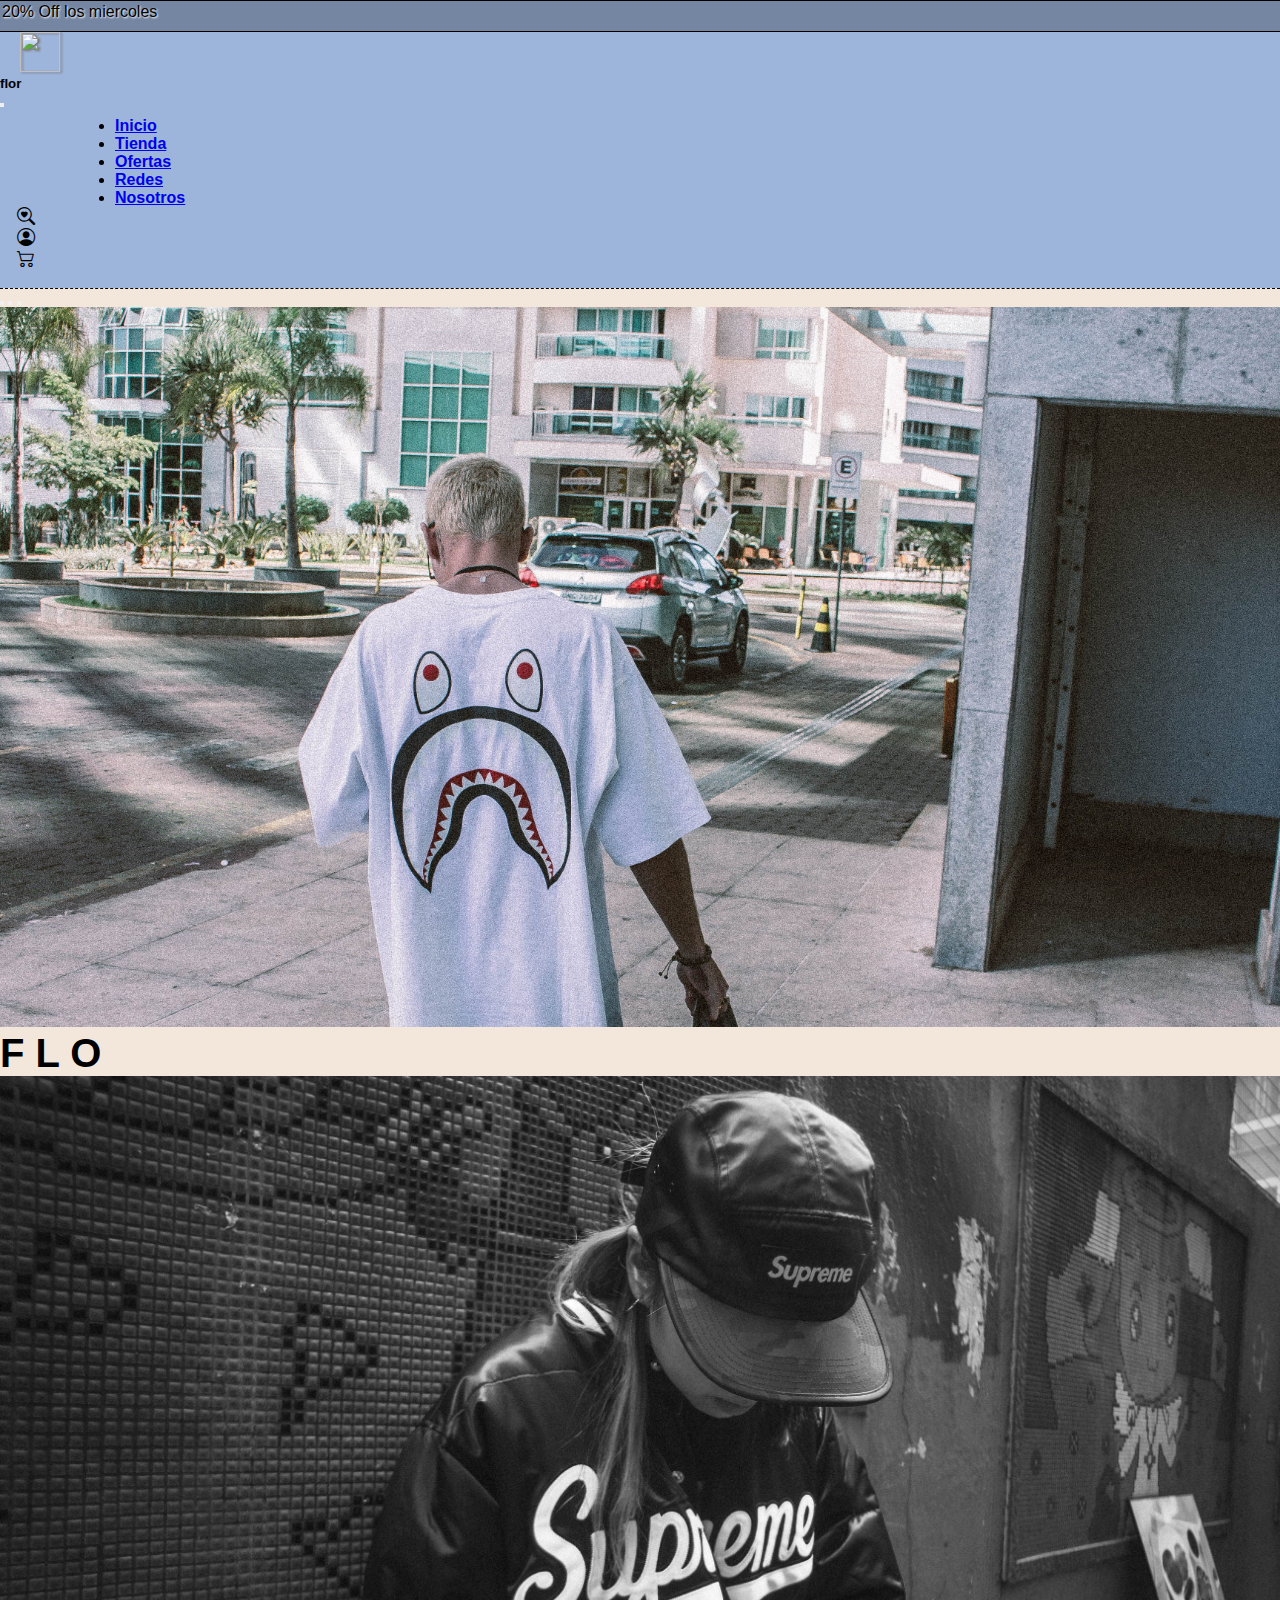
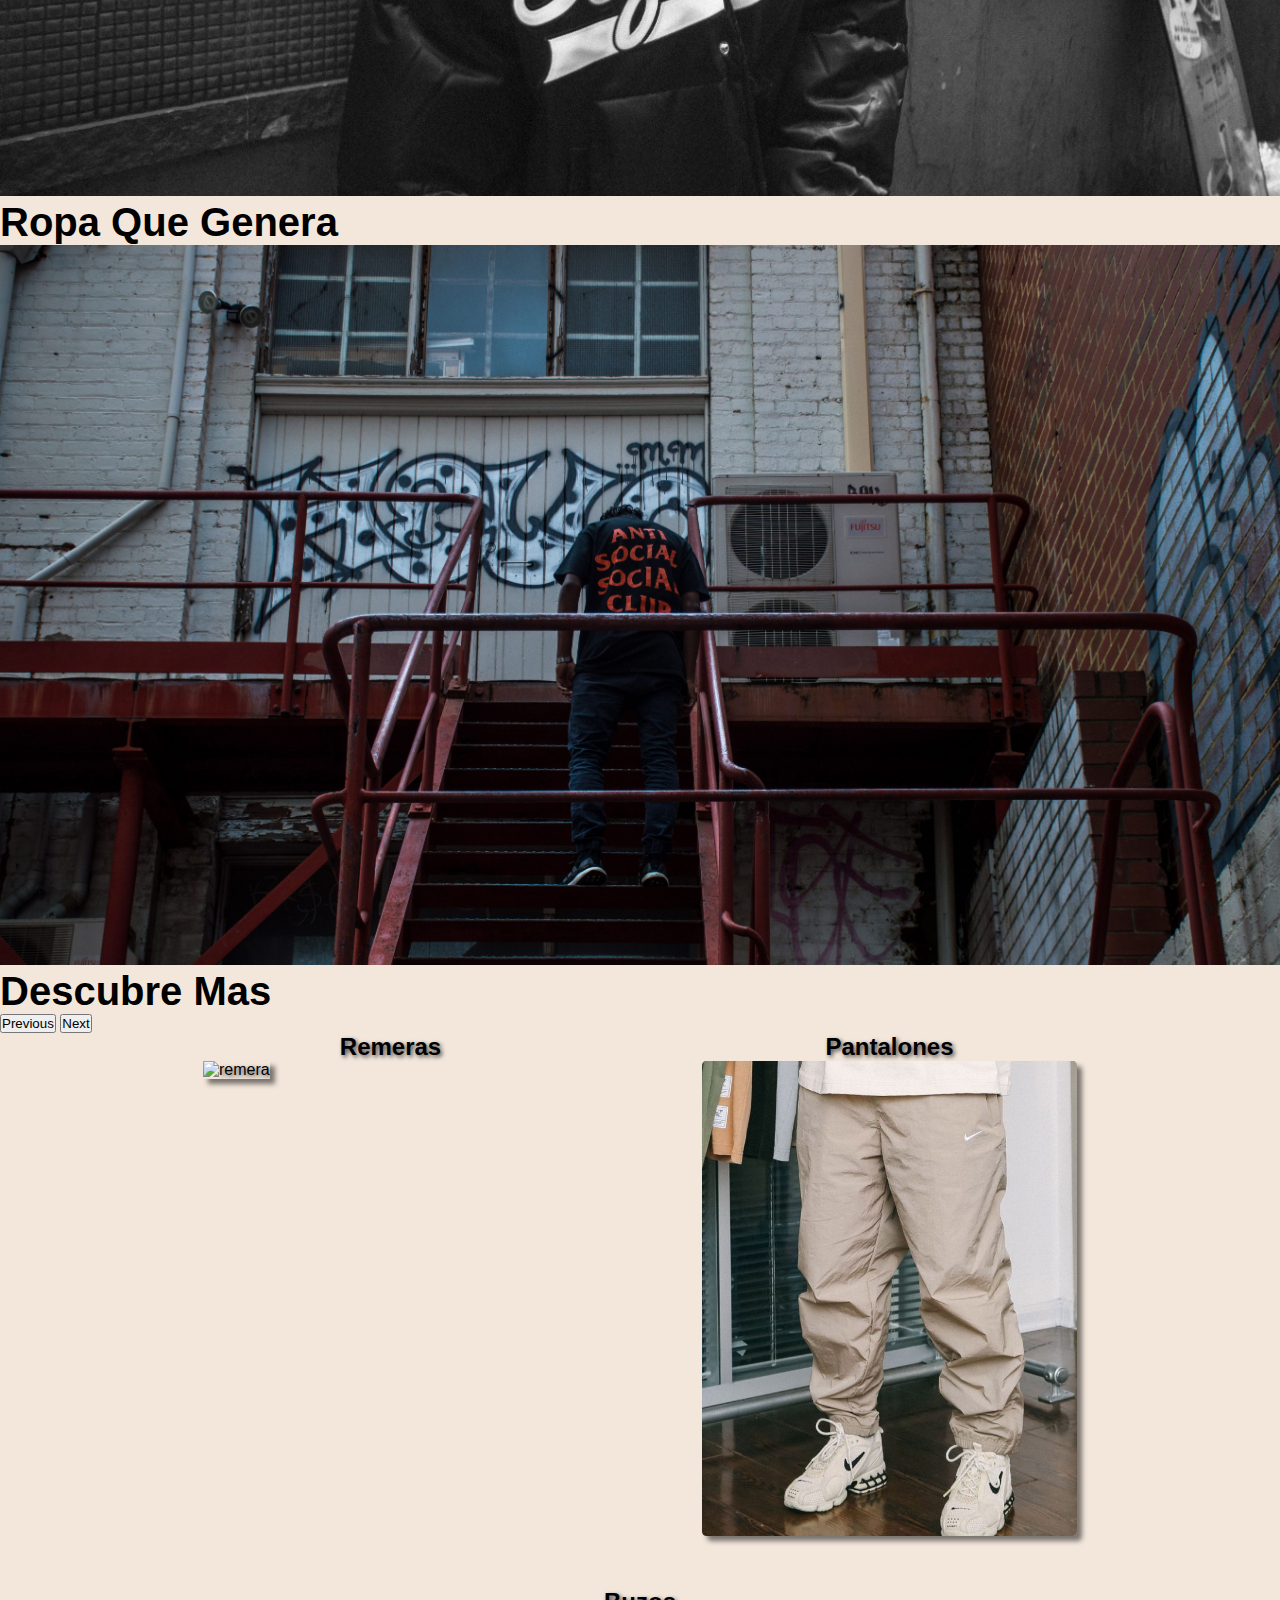
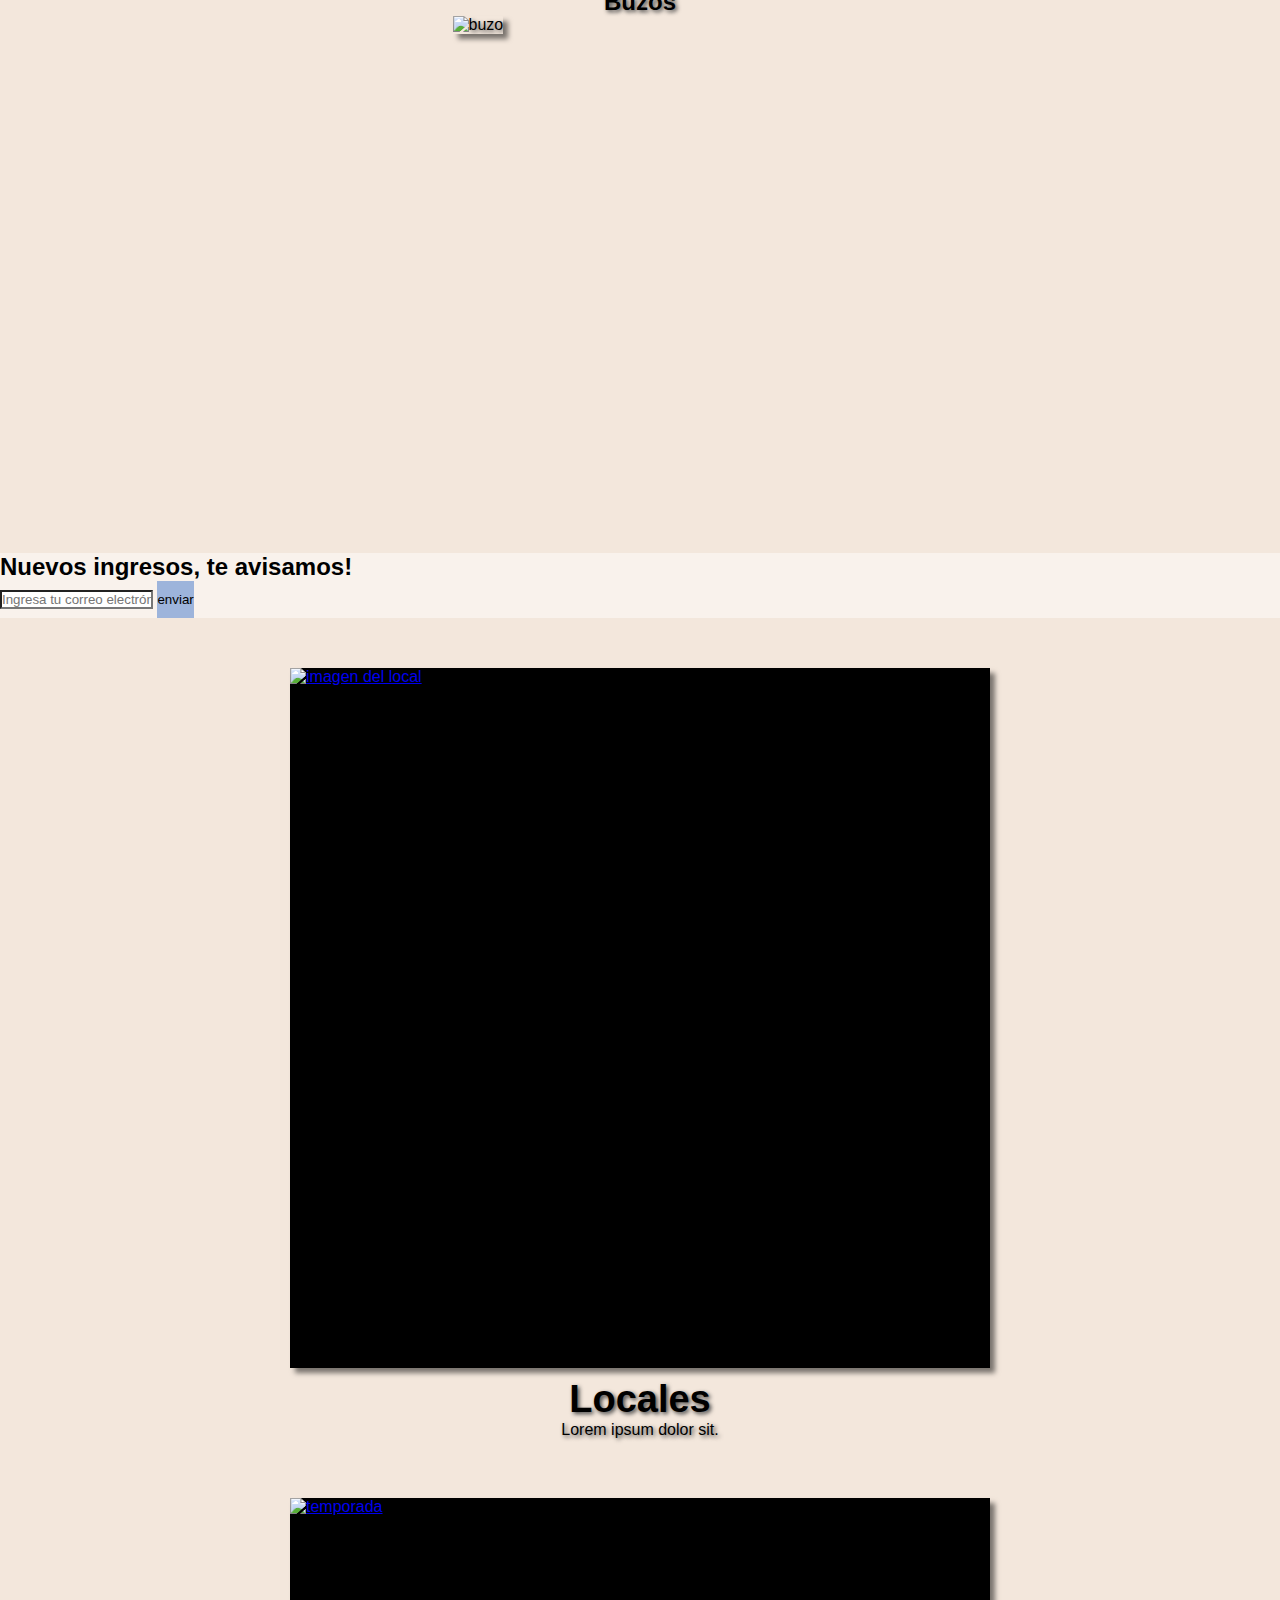
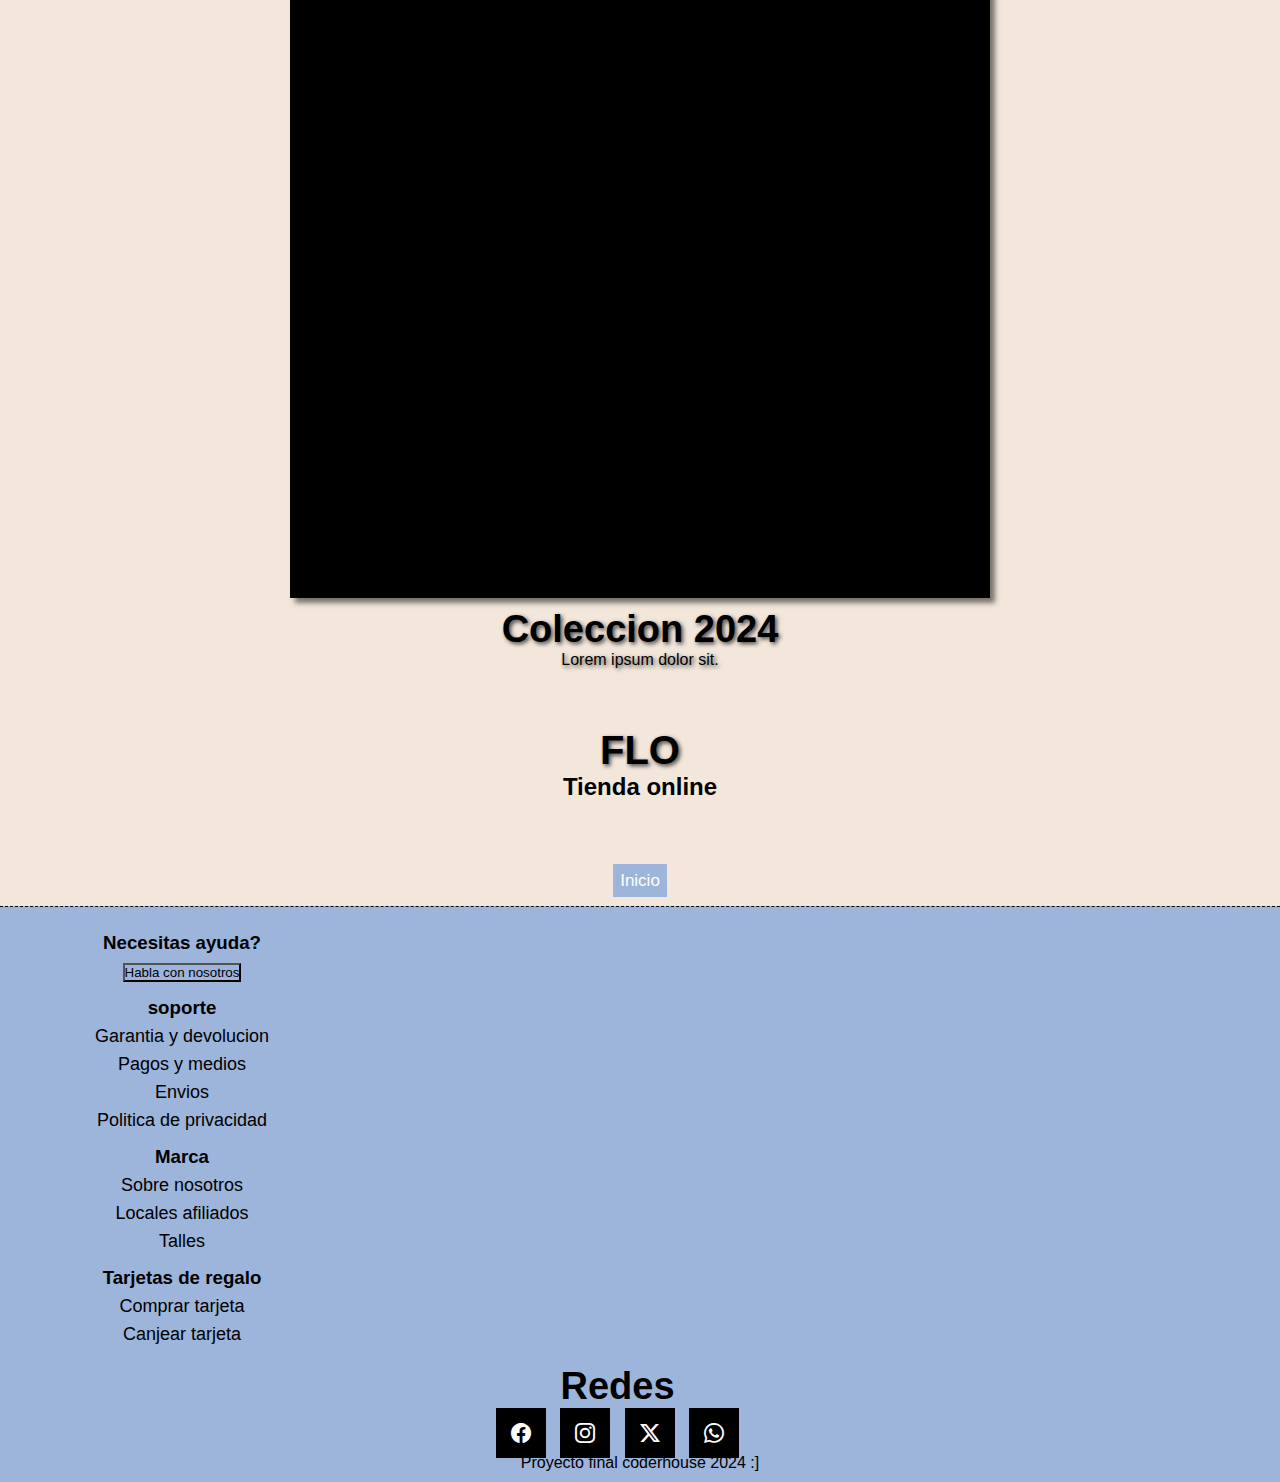
==== commit f4a4c51f: "ajustes" ====
--- a/index.html
+++ b/index.html
@@ -4,6 +4,9 @@
 <head>
   <meta charset="UTF-8">
   <meta name="viewport" content="width=device-width, initial-scale=1.0">
+  <meta name="description" content="Bienvenido a la tienda que busca tu estiloDescubre la mejor selección de ropa en nuestra tienda online. Encuentra piezas únicas y con estilo que te harán destacar. Renueva tu armario con prendas con historia y personalidad. ¡Explora nuestro catálogo y encuentra tu estilo perfecto!">
+  <meta name="keywords"
+  content="Moda, Ropa, Tendencias, Estilo, Vestidos, Camisas, Pantalones, Chaquetas, Accesorios, Moda femenina, Moda masculina, Moda infantil, Ropa de marca, Ropa casual, Ropa formal, Ropa deportiva, Moda urbana, Moda elegante, Ropa de temporada, Ofertas de ropa, Comprar ropa online">
   <!-- link bootstrap -->
   <link href="https://cdn.jsdelivr.net/npm/bootstrap@5.3.2/dist/css/bootstrap.min.css" rel="stylesheet"
     integrity="sha384-T3c6CoIi6uLrA9TneNEoa7RxnatzjcDSCmG1MXxSR1GAsXEV/Dwwykc2MPK8M2HN" crossorigin="anonymous">
@@ -12,16 +15,16 @@
   <!-- link css -->
   <link rel="stylesheet" href="./css/style.css">
   <link rel="icon" href="./img/logo flor.png">
-  <title>Pre-enrega2</title>
+  <title>Tienda flo</title>
 </head>
 
 <body>
   <!-- header -->
   <header id="header">
     <!-- anuncio tienda -->
-    <div class="anuncio">
+    <section class="anuncio">
       <p>20% Off los miercoles</p>
-    </div>
+    </section>
     <!-- contenedor navbar -->
     <div class="container-fluid col-xs-12 col-md-11 col-lg-9">
       <nav class="navbar navbar-expand-lg">
@@ -86,7 +89,7 @@
   <!-- main -->
   <main id="main">
     <!-- carrousel de imagenes y titulos -->
-    <section class="container-fluid p-4 col-md-12 col-lg-10 col-xl-9">
+    <section class="container-fluid p-4 col-md-12 col-lg-11 col-xl-10 col-xxl-9">
       <div id="carouselExampleCaptions" class="carousel slide">
         <div class="carousel-indicators">
           <button type="button" data-bs-target="#carouselExampleCaptions" data-bs-slide-to="0" class="active" aria-current="true" aria-label="Slide 1"></button>
@@ -95,19 +98,19 @@
         </div>
         <div class="carousel-inner">
           <div class="carousel-item active">
-            <img src="./img/fondo negro.jpg" class="d-block w-100" alt="...">
+            <img src="./img/imagen carrusel 1.jpg" class="d-block w-100" alt="persona de espaldas con remera vape">
           </div>
           <div class="carousel-caption d-none d-md-block">
             <h2>F L O</h2>
           </div>
           <div class="carousel-item">
-            <img src="./img/fondo negro.jpg" class="d-block w-100" alt="...">
+            <img src="./img/imagen carrusel 3.jpg" class="d-block w-100" alt="chica conjunto supreme">
             <div class="carousel-caption d-none d-md-block">
               <h2>Ropa Que Genera</h2>
             </div>
           </div>
           <div class="carousel-item">
-            <img src="./img/fondo negro.jpg" class="d-block w-100" alt="...">
+            <img src="./img/imagen carrusel 2.jpg" class="d-block w-100" alt="persona de espalda remera anti social social club">
             <div class="carousel-caption d-none d-md-block">
               <h2>Descubre Mas</h2>
             </div>
@@ -125,26 +128,26 @@
     </section>
     <!-- productos de la tienda -->
     <section class="productos-cajas">
-      <div class="cajas">
+      <article class="cajas">
         <div class="productos">
-          <a href="./pages/tienda.html"><!-- la idea es que cada categoria tenga su propia pag -->
+          <a href="./pages/remeras.html"><!-- la idea es que cada categoria tenga su propia pag -->
             <h2>Remeras</h2>
             <img src="./img/1.jpg" alt="remera">
           </a>
         </div>
         <div class="productos">
-          <a href="./pages/tienda.html">
+          <a href="./pages/pantalones.html">
             <h2>Pantalones</h2>
             <img src="./img/2.jpg" alt="pantalon">
           </a>
         </div>
         <div class="productos">
-          <a href="./pages/tienda.html">
+          <a href="./pages/buzos.html">
             <h2>Buzos</h2>
             <img src="./img/3.jpg" alt="buzo">
           </a>
         </div>
-      </div>
+      </article>
     </section>
     <!-- formulario para avisos -->
     <section class="formulario-area">
@@ -163,35 +166,35 @@
         </div>
     </section>
     <section class="section-info">
-      <div class="locales-coleccion">
+      <article class="locales-coleccion">
         <div class="imagen-locales">
-          <a href="#"><img src="./img/fondo negro.jpg" alt="locales"></a>
+          <a href="./pages/nosotros.html #local"><img src="./img/local.jpg" alt="imagen del local"></a>
         </div>
         <div class="texto-locales">
-          <a href="#">
+          <a href="./pages/nosotros.html #local">
             <h2>Locales</h2>
             <p>Lorem ipsum dolor sit.</p>
           </a>
         </div>
-      </div>
-      <div class="locales-coleccion">
+      </article>
+      <article class="locales-coleccion">
         <div class="imagen-coleccion">
-          <a href="#"><img src="./img/fondo negro.jpg"
+          <a href="./pages/tienda.html"><img src="./img/coleccion.jpg"
               alt="temporada"></a><!-- poner imagen de la coleccion de estam temp -->
         </div>
         <div class="texto-coleccion">
-          <a href="">
+          <a href="./pages/tienda.html">
             <h2>Coleccion 2024</h2>
             <p>Lorem ipsum dolor sit.</p>
           </a>
         </div>
-      </div>
+      </article>
     </section>
     <section class="container d-flex justify-content-center">
       <div class="titulo">
         <a href="./pages/tienda.html">
-          <h1>Lorem, ipsum dolor.</h1>
-          <h2>Lorem, ipsum.</h2>
+          <h1>FLO</h1>
+          <h2>Tienda online</h2>
         </a>
       </div>
     </section>
@@ -205,26 +208,25 @@
     <div class="container-fluid d-flex justify-content-center">
       <div class="footer-item">
         <h3>Necesitas ayuda?</h3>
-        <a href="./pages/nosotros.html"><button>Habla con nosotros</button></a>
+        <a href="./pages/nosotros.html#form"><button>Habla con nosotros</button></a>
       </div>
       <div class="footer-item"><!-- voy a crear un index que contenga toda la info posible -->
         <h3>soporte</h3>
-        <a href="">Garantia y devolucion</a>
-        <a href="">Pagos y medios</a>
-        <a href="">Envios</a>
-        <a href="">Politica de privacidad</a>
+        <a href="./pages/consultas.html#garantia">Garantia y devolucion</a>
+        <a href="./pages/consultas.html#pagos">Pagos y medios</a>
+        <a href="./pages/consultas.html#envios">Envios</a>
+        <a href="./pages/consultas.html#politica">Politica de privacidad</a>
       </div>
       <div class="footer-item">
         <h3>Marca</h3>
-        <a href="">Sobre nosotros</a>
-        <a href="">Locales afiliados</a>
-        <a href="">Talles</a>
-        <a href="">Cookies</a>
+        <a href="./pages/consultas.html#nosotros">Sobre nosotros</a>
+        <a href="./pages/consultas.html#locales">Locales afiliados</a>
+        <a href="./pages/consultas.html#talles">Talles</a>
       </div>
       <div class="footer-item">
         <h3>Tarjetas de regalo</h3>
-        <a href="">Comprar tarjeta</a>
-        <a href="">Canjear tarjeta</a>
+        <a href="./pages/consultas.html#tarjetas">Comprar tarjeta</a>
+        <a href="./pages/consultas.html#canjear">Canjear tarjeta</a>
       </div>
     </div>
     <div class="redes">
@@ -245,7 +247,7 @@
       </ul>
     </div>
     <div class="span">
-      <span>Coder house pre-entrega 2</span>
+      <span>Proyecto final coderhouse 2024 :]</span>
     </div>
   </footer>
   <!-- boostrao script -->
--- a/css/style.css
+++ b/css/style.css
@@ -1,752 +1,944 @@
+/* animacion */
+@keyframes mover {
+  0% {
+    left: 0;
+  }
+  50% {
+    left: calc(100% - 160px);
+    color: #edafb8;
+  }
+  100% {
+    left: 0;
+  }
+}
 * {
-    font-family: Helvetica, roboto, Arial, sans-serif;
+  margin: 0;
+  padding: 0;
+  font-family: Helvetica, roboto, Arial, sans-serif;
 }
 
 /* header */
 #header {
-    background-color: #9db4db;
+  background-color: #9db4db;
 }
 
 /* anuncio */
 .anuncio {
-    height: 30px;
-    background-color: rgba(0, 0, 0, 0.253);
-    width: 100%;
-    border-top: 1px solid rgb(0, 0, 0);
-    border-bottom: 1px solid black;
+  height: 30px;
+  background-color: rgba(0, 0, 0, 0.253);
+  width: 100%;
+  border-top: 1px solid rgb(0, 0, 0);
+  border-bottom: 1px solid black;
+}
+.anuncio p {
+  padding: 2px;
+  width: 160px;
+  text-shadow: white 1px 1px 2px;
+  position: relative;
+  animation: mover 10s infinite;
 }
 
 /* anuncio texto */
-.anuncio p {
-    text-align: center;
-    padding: 2px;
-    text-shadow: white 1px 1px 2px;
-}
-
 /* logo de la pag, flor */
 .navbar-brand img {
-    height: 40px;
-    width: 40px;
-    margin-left: 20px;
+  height: 40px;
+  width: 40px;
+  margin-left: 20px;
+  filter: drop-shadow(2px 1px 1px rgb(122, 119, 119));
+}
+.navbar-brand img:hover {
+  filter: drop-shadow(2px 1px 1px #edafb8);
 }
 
 /* bootsrap styles nav*/
 .navbar ul {
-    padding-top: 8px;
-    margin-left: 115px;
+  padding-top: 8px;
+  margin-left: 115px;
 }
 
 /* tama;o del menu principal */
 .nav-link {
-    font-weight: 600;
-    transition: 0.2s;
+  font-weight: 600;
+  transition: 0.2s;
 }
 
 .nav-item a:hover {
-    color: #edafb8;
+  color: #edafb8;
 }
 
 /* search, login, carrito */
-.icon-button-carrito,
-.icon-button-login,
-.bi-search-heart {
-    color: black;
-    font-size: 18px;
-    padding: 8px 17px;
-    transition: 0.3s;
-}
-
-/* color hover carrito y login */
-.icon-button-login:hover,
-.icon-button-carrito:hover,
-.bi-search-heart:hover {
-    color: #edafb8;
+.icon-button-carrito, .bi-search-heart, .icon-button-login {
+  color: black;
+  font-size: 18px;
+  padding: 8px 17px;
+  transition: 0.3s;
+}
+.icon-button-carrito:hover, .bi-search-heart:hover, .icon-button-login:hover {
+  color: #edafb8;
 }
 
 /* menu hamburguesa */
 .navbar-toggler {
-    border: none;
-    font-size: 1.2rem;
-}
-
-.navbar-toggler:focus,
+  border: none;
+  font-size: 1.2rem;
+}
+.navbar-toggler:focus {
+  box-shadow: none;
+}
+
 .btn-close:focus {
-    box-shadow: none;
-}
-
-/* Estilos para los controles del carrousel */
+  box-shadow: none;
+}
 
 #main {
-    background-color: rgb(245, 245, 233);
-    border-top: 1px dashed black;
+  background-color: rgba(241, 227, 214, 0.849);
+  border-top: 1px dashed black;
 }
 
 /* Estilos para el carrousel */
-
 .carousel-caption h2 {
-    font-size: 2.5rem;
-    font-weight: bold;
+  font-size: 2.5rem;
+  font-weight: bold;
 }
 
 .productos-cajas {
-    background-color: rgb(243, 243, 233);
-    width: auto;
+  width: auto;
 }
 
 .cajas {
-    display: flex;
-    flex-wrap: wrap;
-    justify-content: center;
+  display: flex;
+  flex-wrap: wrap;
+  justify-content: center;
 }
 
 .productos {
-    margin: 0px 62px 80px 62px;
-    height: 475px;
-    width: 375px;
-    transition: 0.5s
-}
-
+  margin: 0px 62px 80px 62px;
+  height: 475px;
+  width: 375px;
+  transition: 0.5s;
+}
 .productos:hover {
-    transform: scale(1.1);
-}
-
+  transform: scale(1.1);
+}
 .productos img {
-    margin: 0px;
+  border-radius: 1%;
+  box-shadow: 5px 5px 5px 0px rgba(0, 0, 0, 0.5);
+  margin: 0px;
+  width: 100%;
+  height: 100%;
+  object-fit: cover;
+}
+.productos a {
+  text-align: center;
+  text-decoration: none;
+  color: black;
+  text-shadow: 2px 2px 4px rgb(68, 68, 68);
+  transition: 0.4s;
+}
+.productos a:hover {
+  color: #edafb8;
+}
+
+/* espacio del formulario email */
+.formulario-area {
+  width: 100%;
+  height: 100%;
+  object-fit: cover;
+  margin: 10px 0px;
+  background-color: rgba(255, 255, 255, 0.466);
+}
+
+/* formulario de email */
+.form-control {
+  border-radius: 0;
+}
+
+/* formulario boton */
+.btn {
+  background-color: #9db4db;
+  border: 0;
+  height: 37px;
+  border-radius: 0;
+}
+.btn:hover {
+  background-color: #edafb8;
+}
+
+/* hover boton */
+/* locales coleccion2024 */
+.locales-coleccion {
+  display: flex;
+  justify-content: center;
+  align-items: center;
+  margin: 40px;
+  flex-wrap: wrap;
+}
+
+.imagen-locales,
+.imagen-coleccion {
+  box-shadow: 5px 5px 5px 0px rgba(0, 0, 0, 0.5);
+  margin: 10px;
+  height: 700px;
+  width: 700px;
+  background-color: black;
+  transition: 0.5s;
+}
+.imagen-locales:hover,
+.imagen-coleccion:hover {
+  transform: scale(1.05);
+}
+.imagen-locales img,
+.imagen-coleccion img {
+  width: 100%;
+  height: 100%;
+  object-fit: cover;
+}
+
+.texto-locales,
+.texto-coleccion {
+  display: flex;
+  justify-content: center;
+  align-items: center;
+  text-align: center;
+  height: 700px;
+  width: 700px;
+  transition: 0.5s;
+}
+.texto-locales h2,
+.texto-coleccion h2 {
+  font-size: 38px;
+  font-weight: 600;
+}
+.texto-locales a,
+.texto-coleccion a {
+  color: black;
+  text-decoration: none;
+  text-shadow: 2px 2px 4px rgb(68, 68, 68);
+  transition: 0.5s;
+}
+.texto-locales a:hover,
+.texto-coleccion a:hover {
+  transform: scale(1.1);
+  color: #9db4db;
+}
+
+.imagen-coleccion {
+  order: 2;
+}
+
+.texto-coleccion {
+  order: 1;
+}
+
+.titulo {
+  margin-bottom: 40px;
+  width: 100%;
+  text-align: center;
+}
+.titulo a {
+  color: black;
+  text-decoration: none;
+}
+.titulo h1 {
+  transition: 0.5s;
+  font-size: 250%;
+  font-weight: 800;
+  width: 27rem;
+  margin: 0 auto;
+}
+.titulo h1:hover {
+  transform: scale(1.1);
+  color: #9db4db;
+}
+
+.inicio {
+  text-align: center;
+  height: 35px;
+}
+.inicio a {
+  color: black;
+  text-decoration: none;
+  color: white;
+  background-color: #9db4db;
+  font-size: 17px;
+  padding: 7px;
+  transition: 0.3s;
+}
+.inicio a:hover {
+  border: 1px dashed black;
+  background-color: #edafb8;
+}
+
+#footer {
+  background-color: #9db4db;
+  border-top: 1px dashed black;
+  padding: 10px;
+}
+
+.container-fluid {
+  flex-wrap: wrap;
+}
+
+.footer-item {
+  text-align: center;
+  padding-top: 5px;
+  flex-wrap: wrap;
+  margin: 10px 22px;
+  width: 300px;
+}
+.footer-item h3 {
+  font-weight: 600;
+}
+.footer-item button {
+  background-color: #9db4db;
+  transition: 0.2;
+}
+.footer-item button:hover {
+  background-color: #edafb8;
+}
+.footer-item a {
+  font-size: 18px;
+  margin-top: 7px;
+  display: block;
+  text-decoration: none;
+  color: black;
+  transition: 0.2s;
+}
+.footer-item a:hover {
+  transform: scalex(1.02);
+  color: #edafb8;
+}
+
+/* Style redes */
+.redes {
+  padding: 10px;
+  text-align: center;
+  margin-right: 45px;
+}
+.redes ul h2 {
+  font-size: 38px;
+  font-weight: 600;
+}
+.redes ul li {
+  text-align: center;
+  display: inline-block;
+  margin: 0px 5px;
+  width: 50px;
+  height: 10px;
+}
+
+.facebook,
+.instagram,
+.twitter,
+.whatsapp {
+  transition: 0.2s;
+}
+
+.redes ul li .facebook:hover {
+  transition: 0.2s;
+  background: rgb(13, 116, 201);
+}
+.redes ul li .instagram:hover {
+  transition: 0.2s;
+  background: #e6075c;
+}
+.redes ul li .twitter:hover {
+  transition: 0.2s;
+  background: rgb(0, 0, 0);
+}
+.redes ul li .whatsapp:hover {
+  transition: 0.2s;
+  background: rgb(12, 252, 72);
+}
+.redes ul li a {
+  display: block;
+  background-color: #000000;
+  color: white;
+  line-height: 50px;
+  font-size: 20px;
+}
+.redes ul li a:hover {
+  box-shadow: 0 5px 5px 0px black;
+  filter: none;
+}
+
+.span {
+  color: black;
+  text-align: center;
+}
+
+/* tienda */
+.tienda {
+  display: flex;
+  flex-wrap: wrap;
+  justify-content: center;
+  margin: 5px;
+}
+.tienda a {
+  color: black;
+  text-decoration: none;
+}
+.tienda a:hover h2 {
+  color: #9db4db;
+}
+
+.productos-tienda-remeras, .productos-tienda-accesorios, .productos-tienda-bermudas, .productos-tienda-camisas, .productos-tienda-buzos, .productos-tienda-pantalones {
+  background-image: url(../img/remera-fondo.jpg);
+  background-position: center;
+  background-size: contain;
+  margin: 20px;
+  height: 450px;
+  width: 450px;
+  border-radius: 2%;
+  transition: 0.5s;
+  display: flex;
+  justify-content: center;
+  align-items: center;
+  box-shadow: 5px 5px 5px 0px rgba(0, 0, 0, 0.5);
+}
+.productos-tienda-remeras h2, .productos-tienda-accesorios h2, .productos-tienda-bermudas h2, .productos-tienda-camisas h2, .productos-tienda-buzos h2, .productos-tienda-pantalones h2 {
+  color: white;
+  text-shadow: 2px 2px 4px white;
+  transition: 0.1s;
+}
+.productos-tienda-remeras:hover, .productos-tienda-accesorios:hover, .productos-tienda-bermudas:hover, .productos-tienda-camisas:hover, .productos-tienda-buzos:hover, .productos-tienda-pantalones:hover {
+  transform: scale(1.07);
+}
+
+.productos-tienda-pantalones {
+  background-image: url(../img/pantalon.jpg);
+}
+
+.productos-tienda-buzos {
+  background-image: url(../img/buzo.jpg);
+}
+
+.productos-tienda-camisas {
+  background-image: url(../img/camisa.jpg);
+}
+
+.productos-tienda-bermudas {
+  background-image: url(../img/bermuda.jpg);
+}
+
+.productos-tienda-accesorios {
+  background-image: url(../img/accesorios.jpg);
+}
+
+/* redes */
+.publicaciones-redes-container {
+  display: flex;
+  flex-wrap: wrap;
+  justify-content: center;
+}
+
+.publicaciones-redes {
+  margin: 10px;
+  width: 450px;
+  height: 650px;
+}
+
+/* ofertas */
+.descuentos {
+  background-color: black;
+  text-align: center;
+  width: 100%;
+  height: 100%;
+}
+.descuentos h2 {
+  color: white;
+  padding: 15px;
+}
+
+.descuento-texto h2, h1 {
+  font-size: 38px;
+  font-weight: 600;
+  text-shadow: 2px 2px 4px rgb(68, 68, 68);
+  text-align: center;
+  margin: 10px;
+}
+
+.card {
+  border: none;
+  transition: 0.5s;
+  box-shadow: 5px 5px 5px 0px rgba(0, 0, 0, 0.5);
+  background-color: white;
+  margin: 0px 0px 20px 0px;
+}
+.card a {
+  color: black;
+  text-decoration: none;
+}
+.card a:hover {
+  color: pink;
+}
+.card:hover {
+  transform: scale(0.9);
+}
+
+/* nosotros */
+.nosotros, .formulario-container, .maps-container, .locales-ubicacion {
+  display: flex;
+  flex-wrap: wrap;
+  justify-content: center;
+  padding: 20px 0px;
+}
+.nosotros h2, .formulario-container h2, .maps-container h2, .locales-ubicacion h2 {
+  font-size: 38px;
+  font-weight: 600;
+  text-shadow: 2px 2px 4px rgb(68, 68, 68);
+}
+.nosotros h2:Hover, .formulario-container h2:Hover, .maps-container h2:Hover, .locales-ubicacion h2:Hover {
+  color: #9db4db;
+}
+.nosotros img, .formulario-container img, .maps-container img, .locales-ubicacion img {
+  box-shadow: 5px 5px 5px 0px rgba(0, 0, 0, 0.5);
+  height: 900px;
+  width: 700px;
+}
+
+.locales-ubicacion img {
+  box-shadow: 5px 5px 5px 0px rgba(0, 0, 0, 0.5);
+  height: 900px;
+  width: 700px;
+}
+
+.texto-nosotros {
+  display: flex;
+  justify-content: center;
+  align-items: center;
+  flex-direction: column;
+}
+.texto-nosotros p {
+  padding: 0 10%;
+  width: 700px;
+  text-align: center;
+}
+
+.locales-texto, .maps {
+  display: flex;
+  justify-content: center;
+  align-items: center;
+  flex-direction: column;
+  justify-content: space-between;
+}
+.locales-texto p, .maps p {
+  width: 700px;
+  text-align: center;
+}
+
+.maps {
+  height: 500px;
+  width: 700px;
+}
+
+.locales-texto, .maps {
+  display: flex;
+  justify-content: center;
+  align-items: center;
+  width: 700px;
+}
+.locales-texto a, .maps a {
+  color: black;
+  text-decoration: none;
+  text-decoration-line: underline;
+  transition: 0.5s;
+}
+.locales-texto a:hover, .maps a:hover {
+  transform: scale(1.1);
+  color: #edafb8;
+}
+
+.formulario {
+  display: flex;
+  justify-content: center;
+  align-items: center;
+  flex-direction: column;
+  width: 700px;
+}
+.formulario h2 {
+  text-align: center;
+}
+.formulario form {
+  max-width: 420px;
+}
+.formulario form div {
+  margin-bottom: 30px;
+}
+.formulario form label {
+  display: block;
+  margin-bottom: 5px;
+}
+.formulario form input {
+  resize: none;
+  width: 410px;
+  height: 50px;
+  padding: 10px;
+  border: 1px solid #ccc;
+}
+.formulario form textarea {
+  resize: none;
+  width: 410px;
+  height: 50px;
+  padding: 10px;
+  border: 1px solid #ccc;
+  height: 140px;
+}
+.formulario form button {
+  padding: 4px 4px;
+  background-color: #9db4db;
+  color: white;
+  border: none;
+  transition: 0.5;
+}
+.formulario form button:hover {
+  background-color: #edafb8;
+  transition: 0.5;
+}
+
+
+.grid-container {
+  display: grid;
+  grid-template-columns: repeat(6, 1fr);
+  grid-gap: 10px;
+  margin: 20px 0px;
+  grid-template-areas: ". img img titulo titulo  ." ". img img descripcion descripcion . " ". relacionados relacionados relacionados relacionados  . " " . relacionados relacionados relacionados relacionados . ";
+}
+
+.grid-img {
+  grid-area: img;
+}
+.grid-img img {
+  width: 100%;
+  height: 100%;
+  border-radius: 2%;
+  box-shadow: 5px 5px 5px 0px rgba(0, 0, 0, 0.5);
+}
+
+.grid-titulo {
+  grid-area: titulo;
+  background-color: #edafb8;
+  border-radius: 2%;
+  display: flex;
+  justify-content: center;
+  align-items: center;
+  flex-direction: column;
+}
+.grid-titulo h2 {
+  font-weight: 800;
+  text-align: center;
+  margin: 5px;
+}
+.grid-titulo h3 {
+  font-size: 20px;
+  font-weight: 600;
+  margin: 5px;
+}
+.grid-titulo span {
+  margin: 5px;
+}
+.grid-titulo .form {
+  display: flex;
+  flex-direction: column;
+  margin: 5px;
+}
+.grid-titulo .form #talle {
+  text-align: center;
+}
+.grid-titulo .form #color {
+  text-align: center;
+}
+.grid-titulo .form #boton {
+  width: 150px;
+  margin-top: 10px;
+}
+
+.grid-descripcion {
+  display: flex;
+  justify-content: center;
+  align-items: center;
+  flex-direction: column;
+  background-color: #9db4db;
+  border-radius: 2%;
+  grid-area: descripcion;
+}
+.grid-descripcion h2 {
+  text-align: center;
+}
+.grid-descripcion p {
+  margin: 5%;
+}
+
+.grid-relacionados {
+  grid-area: relacionados;
+}
+.grid-relacionados h2 {
+  text-align: center;
+  padding-top: 20px;
+  font-weight: 600;
+}
+
+.relacionados-productos {
+  display: flex;
+  justify-content: space-around;
+}
+.relacionados-productos div {
+  margin: 10px auto;
+  width: 80%;
+}
+
+#Garantia {
+  height: 50px;
+}
+
+#pagos,
+#envios,
+#politica,
+#nosotros,
+#locales,
+#talles,
+#tarjetas,
+#canjear,
+#fin {
+  height: 200px;
+}
+
+/* todos los media */
+@media (max-width: 1600px) {
+  .texto-locales {
+    margin-bottom: 30px;
+  }
+  .titulo {
+    margin: 50px 0px 70px 0px;
+  }
+}
+@media (max-width: 1516px) {
+  .texto-locales,
+  .texto-coleccion {
+    display: block;
+    height: 50px;
+    margin-bottom: 20px;
+  }
+  .texto-coleccion {
+    order: 2;
+  }
+}
+/* media nosotros */
+@media (max-width: 1416px) {
+  .locales-ubicacion,
+  .formulario-container,
+  .maps-container,
+  .locales-ubicacion {
+    padding: 0px;
+  }
+  .nosotros h2, .locales-ubicacion h2, .maps-container h2, .formulario-container h2,
+  .locales-texto h2,
+  .maps h2 {
+    margin: 30px;
+  }
+  .formulario {
+    padding: 50px;
+  }
+  .locales-texto, .maps {
+    height: 250px;
+    order: 2;
+  }
+  .img {
+    order: 1;
+  }
+  .preguntas-frecuentes {
+    order: 2;
+  }
+  .maps {
     height: 100%;
     width: 100%;
-}
-
-.productos a {
-    text-align: center;
-    text-decoration: none;
-    color: black;
-    text-shadow: 2px 2px 4px #000;
-    transition: 0.4s;
-}
-
-.productos a:hover {
+  }
+  #form {
+    order: 2;
+  }
+}
+@media (max-width: 1400px) {
+  .grid-container {
+    display: grid;
+    grid-template-columns: repeat(6, 1fr);
+    grid-gap: 10px;
+    margin: 20px 60px;
+    grid-template-areas: "img img img titulo titulo  titulo" "img img img descripcion descripcion descripcion " "relacionados relacionados relacionados relacionados relacionados  relacionados " "relacionados relacionados relacionados relacionados relacionados relacionados ";
+  }
+}
+/* media redes */
+@media (max-width: 1207px) {
+  .publicaciones-redes-container {
+    padding: 0px;
+  }
+  .nav-item a:hover {
     color: #edafb8;
-}
-
-/* espacio del formulario email */
-.formulario-area {
+  }
+}
+/* media -990 */
+@media (max-width: 990px) {
+  .navbar ul {
+    margin-left: 0px;
+  }
+}
+@media (max-width: 1000px) {
+  .grid-container {
+    display: grid;
+    grid-template-columns: repeat(6, 1fr);
+    grid-gap: 10px;
+    margin: 20px 0px;
+    grid-template-areas: ". img img img img  ." ". img img img img . " ". titulo titulo titulo titulo  . " " . descripcion descripcion descripcion descripcion . " " relacionados relacionados relacionados relacionados relacionados relacionados";
+  }
+  #boton {
+    margin: 0 auto;
+  }
+}
+@media (max-width: 900px) {
+  .relacionados-productos {
+    display: block;
+    margin: 0 auto;
+    width: 70%;
+  }
+}
+@media (max-width: 768px) {
+  .nosotros,
+  .locales-ubicacion, .maps-container, .formulario-container {
+    padding: 20px;
+  }
+  .nosotros img, .maps-container img, .formulario-container img,
+  .locales-ubicacion img {
     height: 100%;
     width: 100%;
-    margin: 10px 0px;
-    background-color: rgba(255, 255, 255, 0.466);
-}
-
-/* formulario de email */
-.form-control {
-    border-radius: 0;
-}
-
-/* formulario boton */
-.btn {
-    background-color: #9db4db;
-    border: 0;
-    height: 37px;
-    border-radius: 0;
-}
-
-/* hover boton */
-.btn:hover {
-    background-color: #edafb8;
-}
-
-/* locales coleccion2024 */
-.locales-coleccion {
-    margin: 40px;
-    display: flex;
-    justify-content: center;
-    align-items: center;
-    flex-wrap: wrap;
-}
-
-.imagen-locales,
-.imagen-coleccion {
+  }
+  .texto-nosotros p,
+  .locales-texto p,
+  .maps p {
+    width: 300px;
+  }
+  .carousel-slide {
+    display: none;
+  }
+}
+@media (max-width: 755px) {
+  .imagen-locales,
+  .imagen-coleccion {
     margin: 10px;
-    height: 700px;
-    width: 700px;
-    background-color: black;
+    height: 550px;
+    width: 550px;
     transition: 0.5s;
-}
-
-.imagen-locales:hover,
-.imagen-coleccion:hover {
+  }
+  .imagen-locales:hover,
+  .imagen-coleccion:hover {
     transform: scale(1.02);
-}
-
-.imagen-locales img,
-.imagen-coleccion img {
-    width: 100%;
-    height: 100%;
-    object-fit: cover;
-}
-
-.texto-locales,
-.texto-coleccion {
-    display: flex;
-    justify-content: center;
-    align-items: center;
-    text-align: center;
-    height: 700px;
-    width: 700px;
-    transition: 0.5s;
-}
-
-.texto-locales a,
-.texto-coleccion a {
-    color: black;
-    text-decoration: none;
-    text-shadow: 2px 2px 4px #000;
-    transition: 0.5s;
-}
-
-.texto-locales h2,
-.texto-coleccion h2 {
-    font-size: 38px;
-}
-
-.texto-locales a:hover,
-.texto-coleccion a:hover {
-    transform: scale(1.1);
-    color: #9db4db;
-}
-
-.imagen-coleccion {
-    order: 2;
-}
-
-.texto-coleccion {
-    order: 1;
-}
-
-.titulo {
-    margin-bottom: 40px;
-    width: 100%;
-    text-align: center;
-}
-
-.titulo a {
-    text-decoration: none;
-    color: black;
-}
-
-.titulo h1 {
-    transition: 0.5s;
-    font-size: 250%;
-    font-weight: 1000;
-}
-
-.titulo h1:hover {
-    transform: scale(1.2);
-    color: #9db4db;
-}
-
-.inicio {
-    text-align: center;
-    height: 35px;
-}
-
-.inicio a {
-    text-decoration: none;
-    color: white;
-    background-color: #9db4db;
-    font-size: 17px;
-    padding: 7px;
-    transition: 0.3s;
-}
-
-.inicio a:hover {
-    border: 1px dashed black;
-    background-color: #edafb8;
-}
-
-#footer {
-    background-color: #9db4db;
-    border-top: 1px dashed black;
-    padding: 10px;
-}
-
-.container-fluid {
-    flex-wrap: wrap;
-}
-
-.footer-item {
-    text-align: center;
-    padding-top: 5px;
-    flex-wrap: wrap;
-    margin: 10px 22px;
+  }
+}
+@media (max-width: 650px) {
+  .formulario form input,
+  .formulario form textarea {
     width: 300px;
-}
-
-.footer-item h3 {
-    font-weight: 600;
-}
-
-.footer-item button {
-    background-color: #9db4db;
-    transition: 0.2;
-}
-
-.footer-item button:hover {
-    background-color: #edafb8;
-}
-
-.footer-item a {
-    font-size: 18px;
-    margin-top: 7px;
-    display: block;
-    text-decoration: none;
-    color: black;
-    transition: 0.2s;
-}
-
-.footer-item a:hover {
-    transform: scalex(1.02);
-    color: #edafb8;
-}
-
-/* Style redes */
-.redes {
-    padding: 10px;
-    text-align: center;
-    margin-right: 45px;
-}
-
-.redes h2 {
-    font-weight: 600;
-}
-
-.redes ul li {
-    text-align: center;
-    display: inline-block;
-    margin: 0px 5px;
-    width: 50px;
-    height: 10px;
-}
-
-.facebook,
-.intagram,
-.twitter,
-.whatsapp {
-    transition: 0.5s;
-}
-
-.redes ul li .facebook:hover {
-    background: rgb(13, 116, 201);
-    transition: 0.5s;
-}
-
-.redes ul li .instagram:hover {
-    background: #e6075c;
-    transition: 0.5s;
-}
-
-.redes ul li .twitter:hover {
-    background: rgb(0, 0, 0);
-    transition: 0.5s;
-}
-
-.redes ul li .whatsapp:hover {
-    background: rgb(12, 252, 72);
-    transition: 0.5s;
-}
-
-.redes ul li a {
-    display: block;
-    background-color: #000000;
-    color: white;
-    line-height: 50px;
-    font-size: 20px;
-}
-
-.redes ul li a:hover {
-    box-shadow: 0 5px 5px 0px black;
-    filter: none;
-}
-
-.span {
-    color: black;
-    text-align: center;
-}
-
-/* tienda */
-.tienda {
-    display: flex;
-    flex-wrap: wrap;
-    justify-content: center;
-    margin: 5px;
-}
-
-.productos-tienda h2 {
-    color: white;
-    text-align: center;
-    text-decoration: none;
-    text-shadow: 2px 2px 4px white;
-    transition: 0.4s;
-}
-
-.productos-tienda {
-    margin: 20px;
+  }
+  .publicaciones-redes {
+    margin: 10px;
+    width: 350px;
+    height: 550px;
+  }
+  .maps iframe {
+    height: 400px;
+    width: 450px;
+  }
+  .imagen-locales,
+  .imagen-coleccion {
+    margin: 10px;
     height: 450px;
     width: 450px;
-    background-color: black;
     transition: 0.5s;
-}
-
-.productos-tienda:hover {
-    transform: scale(1.07);
-}
-
-/* redes */
-.titulo-redes h1 {
-    font-weight: 600;
-    margin-top: 20px;
-    text-align: center;
-}
-
-.publicaciones-redes-container {
-    display: flex;
-    flex-wrap: wrap;
-    justify-content: center;
-}
-
-.publicaciones-redes {
+  }
+  .imagen-locales:hover,
+  .imagen-coleccion:hover {
+    transform: scale(1.05);
+  }
+}
+@media (max-width: 555px) {
+  .publicaciones-redes {
     margin: 10px;
-    width: 450px;
-}
-
-/* ofertas */
-.descuentos {
-    background-color: black;
-    text-align: center;
-    width: 100%;
-}
-
-.descuentos h2 {
-    color: white;
-    padding: 15px;
-}
-
-.descuento-texto h2 {
-    text-align: center;
+    width: 250px;
+    height: 450px;
+  }
+  .formulario {
+    max-width: 300px;
+  }
+  .maps iframe {
+    height: 300px;
+    width: 350px;
+  }
+  .productos-tienda-remeras, .productos-tienda-pantalones, .productos-tienda-buzos, .productos-tienda-camisas, .productos-tienda-bermudas, .productos-tienda-accesorios {
+    height: 300px;
+    width: 300px;
+  }
+  .productos-tienda:hover {
+    transform: scale(1.1);
+  }
+  .imagen-locales,
+  .imagen-coleccion {
     margin: 10px;
-    font-weight: 600;
-}
-.card{
-    border: none;
+    height: 350px;
+    width: 350px;
     transition: 0.5s;
-    box-shadow: 5px 5px 5px 0px rgba(0,0,0,0.5);
-    margin: 0px 0px 20px 0px;
-}
-.card a {
-    text-decoration: none;
-    color: black;
-}
-
-.card a:hover{
-    color: pink;
-}
-.card:hover {
-    transform: scale(0.9);
-}
-
-/* nosotros */
-.nosotros,
-.locales-ubicacion,
-.maps-container,
-.formulario-container {
-    display: flex;
-    flex-wrap: wrap;
-    justify-content: center;
-    padding: 20px 0px;
-}
-.nosotros h2,
-.locales-ubicacion h2,
-.maps-container h2,
-.formulario-container h2{
-    font-weight: 600;
-}
-
-.texto-nosotros {
-    display: flex;
-    flex-direction: column;
-    justify-content: space-between;
-    align-items: center;
-    align-self: center;
-}
-
-.locales-texto,
-.maps {
-    display: flex;
-    height: 500px;
-    flex-direction: column;
-    justify-content: space-between;
-    align-items: center;
-}
-.nosotros img,
-.locales-ubicacion img,
-.maps {
-    height: 500px;
-    width: 700px;
-}
-
-.texto-nosotros p,
-.locales-texto p {
-    width: 700px;
-    text-align: center;
-}
-
-.maps {
-    width: 700px;
-    height: 500px;
-}
-
-
-.formulario {
-    display: flex;
-    flex-direction: column;
-    justify-content: center;
-    align-items: center;
-    width: 700px;
-}
-
-.formulario h2 {
-    text-align: center;
-}
-
-.formulario form {
-    max-width: 420px;
-
-}
-
-.formulario form div {
-    margin-bottom: 30px;
-}
-
-.formulario form label {
-    display: block;
-    margin-bottom: 5px;
-}
-
-.formulario form input,
-.formulario form textarea {
-    resize: none;
-    width: 410px;
-    height: 50px;
-    padding: 10px;
-    border: 1px solid #ccc;
-}
-.formulario form textarea{
-    height: 140px;
-}
-
-.formulario form button {
-    padding: 4px 4px;
-    background-color: #9db4db;
-    color: white;
-    border: none;
-    transition: 0.5;
-}
-
-.formulario form button:hover {
-    background-color: #edafb8;
-    transition: 0.5;
-}
-
-/* todos los media */
-@media (max-width: 1517px) {
-
-    .texto-locales,
-    .texto-coleccion {
-        display: block;
-        height: 50px;
-        margin-bottom: 20px;
-    }
-
-    .texto-locales {
-        margin-bottom: 30px;
-    }
-
-    .imagen-coleccion {
-        order: 1;
-    }
-
-    .texto-coleccion {
-        order: 2;
-    }
-
-    .titulo {
-        margin: 50px 0px 70px 0px;
-    }
-}
-
-/* media nosotros */
-@media (max-width: 1446px) {
-    .nosotros h2,
-    .locales-texto h2{
-        margin: 30px;
-    }
-    .formulario{
-        padding: 50px;
-    }
-    .locales-texto {
-        height: 250px;
-        order: 2;
-    }
-
-    .img {
-        order: 1;
-    }
-
-    .preguntas-frecuentes {
-        order: 2;
-    }
-
-}
-
-/* media redes */
-@media (max-width: 1207px) {
-    .publicaciones-redes-container {
-        padding: 0px;
-    }
-
-    /* media -990 */
-    @media (max-width: 990px) {
-        .navbar ul {
-            margin-left: 0px;
-        }
-
-        .nav-item a:hover {
-            color: #edafb8;
-        }
-    }
-}
-@media (max-width: 768px){
-    .nosotros img,
-    .locales-ubicacion img{
-        height: 100%;
-        width: 100%;
-        padding: 20px;
-    }
-    .texto-nosotros p,
-    .locales-texto p{
-        width: 300px;
-}
-    .carousel-slide{
-        display: none;
-    }
-}
-@media (max-width: 755px) {
-
-    .imagen-locales,
-    .imagen-coleccion {
-        margin: 10px;
-        height: 550px;
-        width: 550px;
-        transition: 0.5s;
-    }
-
-    .imagen-locales:hover,
-    .imagen-coleccion:hover {
-        transform: scale(1.02);
-    }
-}
-
-@media (max-width: 650px) {
-    .formulario form input,
-    .formulario form textarea{
-        width: 300px;
-    }
-    .maps {
-        height: 100%;
-        width: 100%;
-        padding: 10px;
-    }
-
-    .imagen-locales,
-    .imagen-coleccion {
-        margin: 10px;
-        height: 450px;
-        width: 450px;
-        transition: 0.5s;
-    }
-
-    .imagen-locales:hover,
-    .imagen-coleccion:hover {
-        transform: scale(1.05);
-    }
-}
-
-@media (max-width: 555px) {
-    .formulario {
-        max-width: 300px;
-    }
-
-    .maps iframe {
-        height: 250px;
-        width: 400px;
-    }
-
-    .productos-tienda {
-        height: 300px;
-        width: 300px;
-    }
-
-    .productos-tienda:hover {
-        transform: scale(1.1);
-    }
-
-    .imagen-locales,
-    .imagen-coleccion {
-        margin: 10px;
-        height: 350px;
-        width: 350px;
-        transition: 0.5s;
-    }
-
-    .imagen-locales:hover,
-    .imagen-coleccion:hover {
-        transform: scale(1.03);
-    }
-
-    .productos {
-        margin: 0px 62px 80px 62px;
-        height: 390px;
-        width: 305px;
-        transition: 0.5s;
-    }
-
-    .productos:hover {
-        transform: scale(1.1)
-    }
-}
-
+  }
+  .imagen-locales:hover,
+  .imagen-coleccion:hover {
+    transform: scale(1.03);
+  }
+  .productos {
+    margin: 0px 62px 80px 62px;
+    height: 390px;
+    width: 305px;
+    transition: 0.5s;
+  }
+  .productos:hover {
+    transform: scale(1.1);
+  }
+}
 @media (max-width: 500px) {
-
-    .imagen-locales,
-    .imagen-coleccion {
-        margin: 10px;
-        height: 320px;
-        width: 320px;
-        transition: 0.5s;
-    }
-
-    .imagen-locales:hover,
-    .imagen-coleccion:hover {
-        transform: scale(1.05);
-    }
-
-    .productos {
-        margin: 0px 62px 80px 62px;
-        height: 380px;
-        width: 290px;
-        transition: 0.5s;
-    }
-
-    .productos:hover {
-        transform: scale(1.1);
-    }
-}+  .imagen-locales,
+  .imagen-coleccion {
+    margin: 10px;
+    height: 320px;
+    width: 320px;
+    transition: 0.5s;
+  }
+  .imagen-locales:hover,
+  .imagen-coleccion:hover {
+    transform: scale(1.05);
+  }
+  .productos {
+    margin: 0px 62px 80px 62px;
+    height: 380px;
+    width: 290px;
+    transition: 0.5s;
+  }
+  .productos:hover {
+    transform: scale(1.1);
+  }
+  .titulo h1 {
+    width: 18rem;
+  }
+}
+@media (max-width: 420px) {
+  .nosotros, .locales-ubicacion, .maps-container, .formulario-container {
+    padding: 50px;
+  }
+  .locales-ubicacion {
+    padding: 50px;
+  }
+  .maps iframe {
+    height: 300px;
+    width: 300px;
+  }
+  .formulario form input,
+  .formulario form textarea {
+    width: 250px;
+  }
+}
+
+/*# sourceMappingURL=style.css.map */
